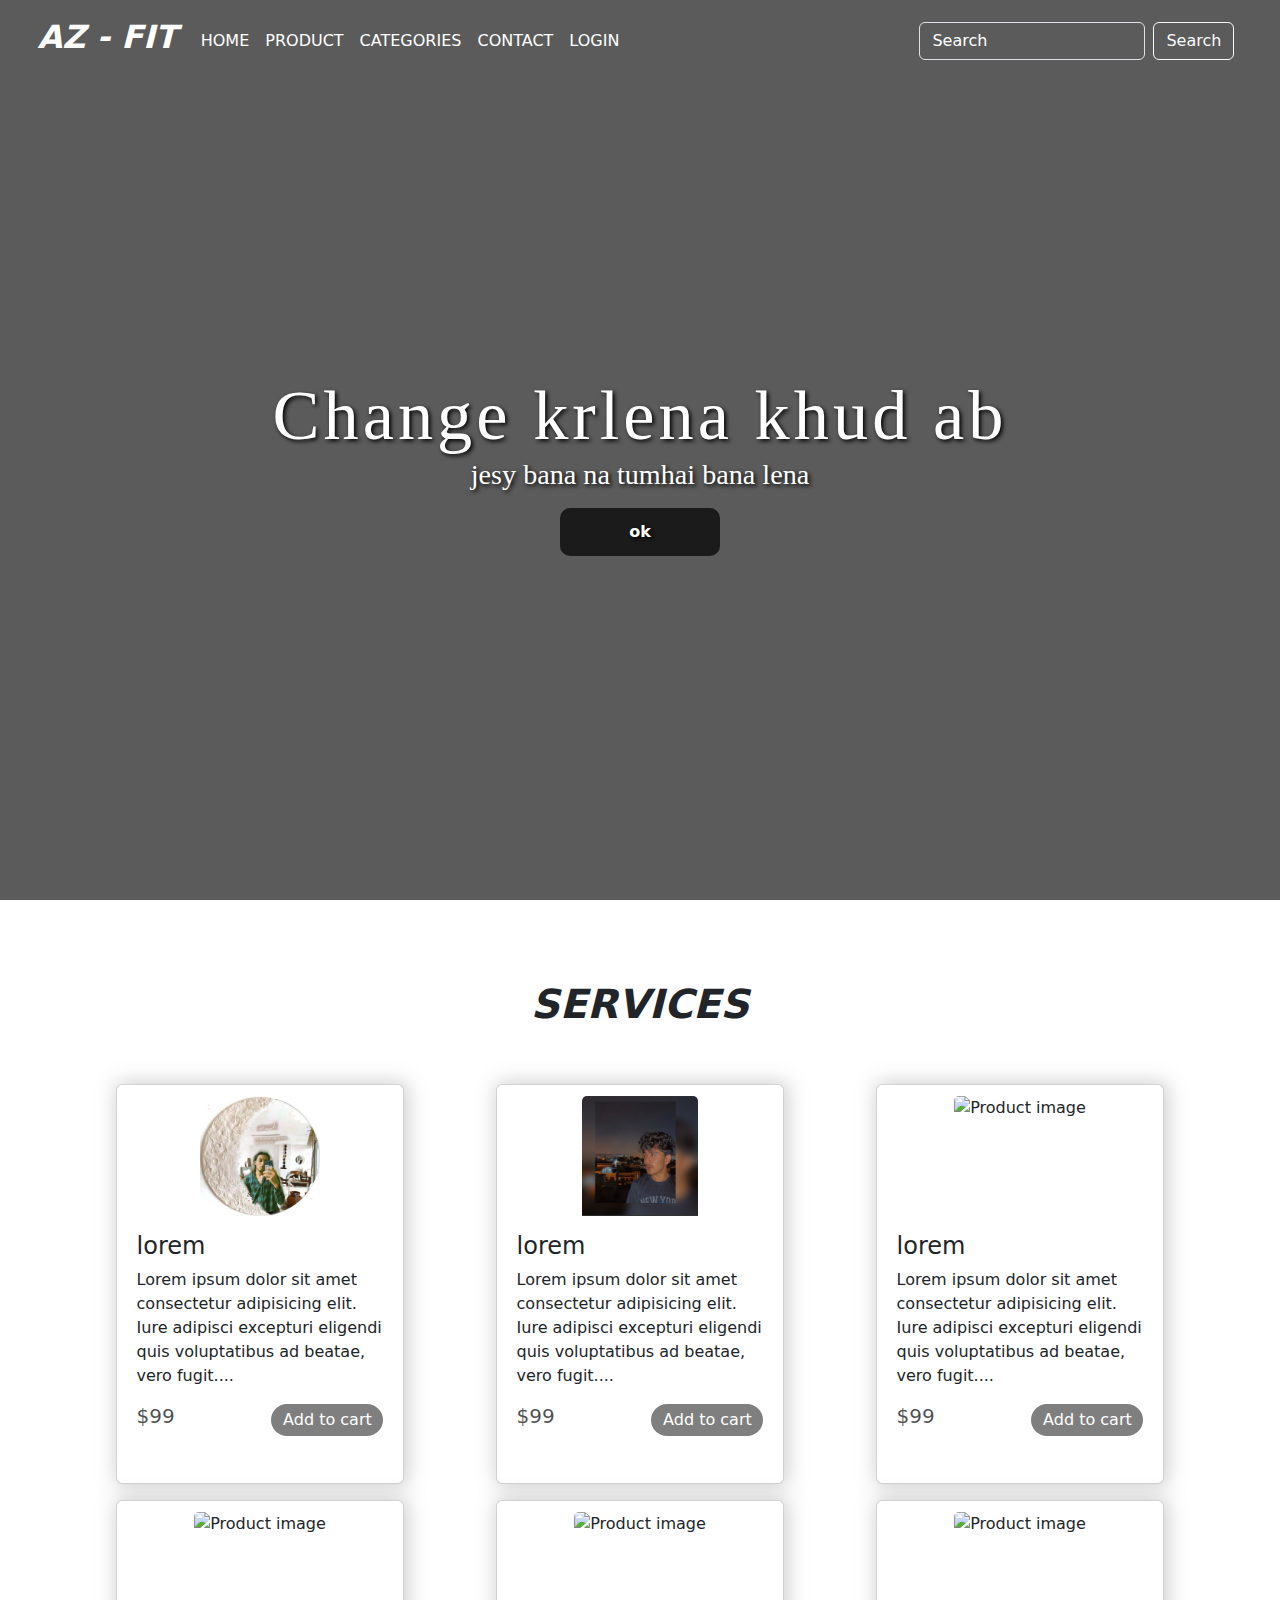
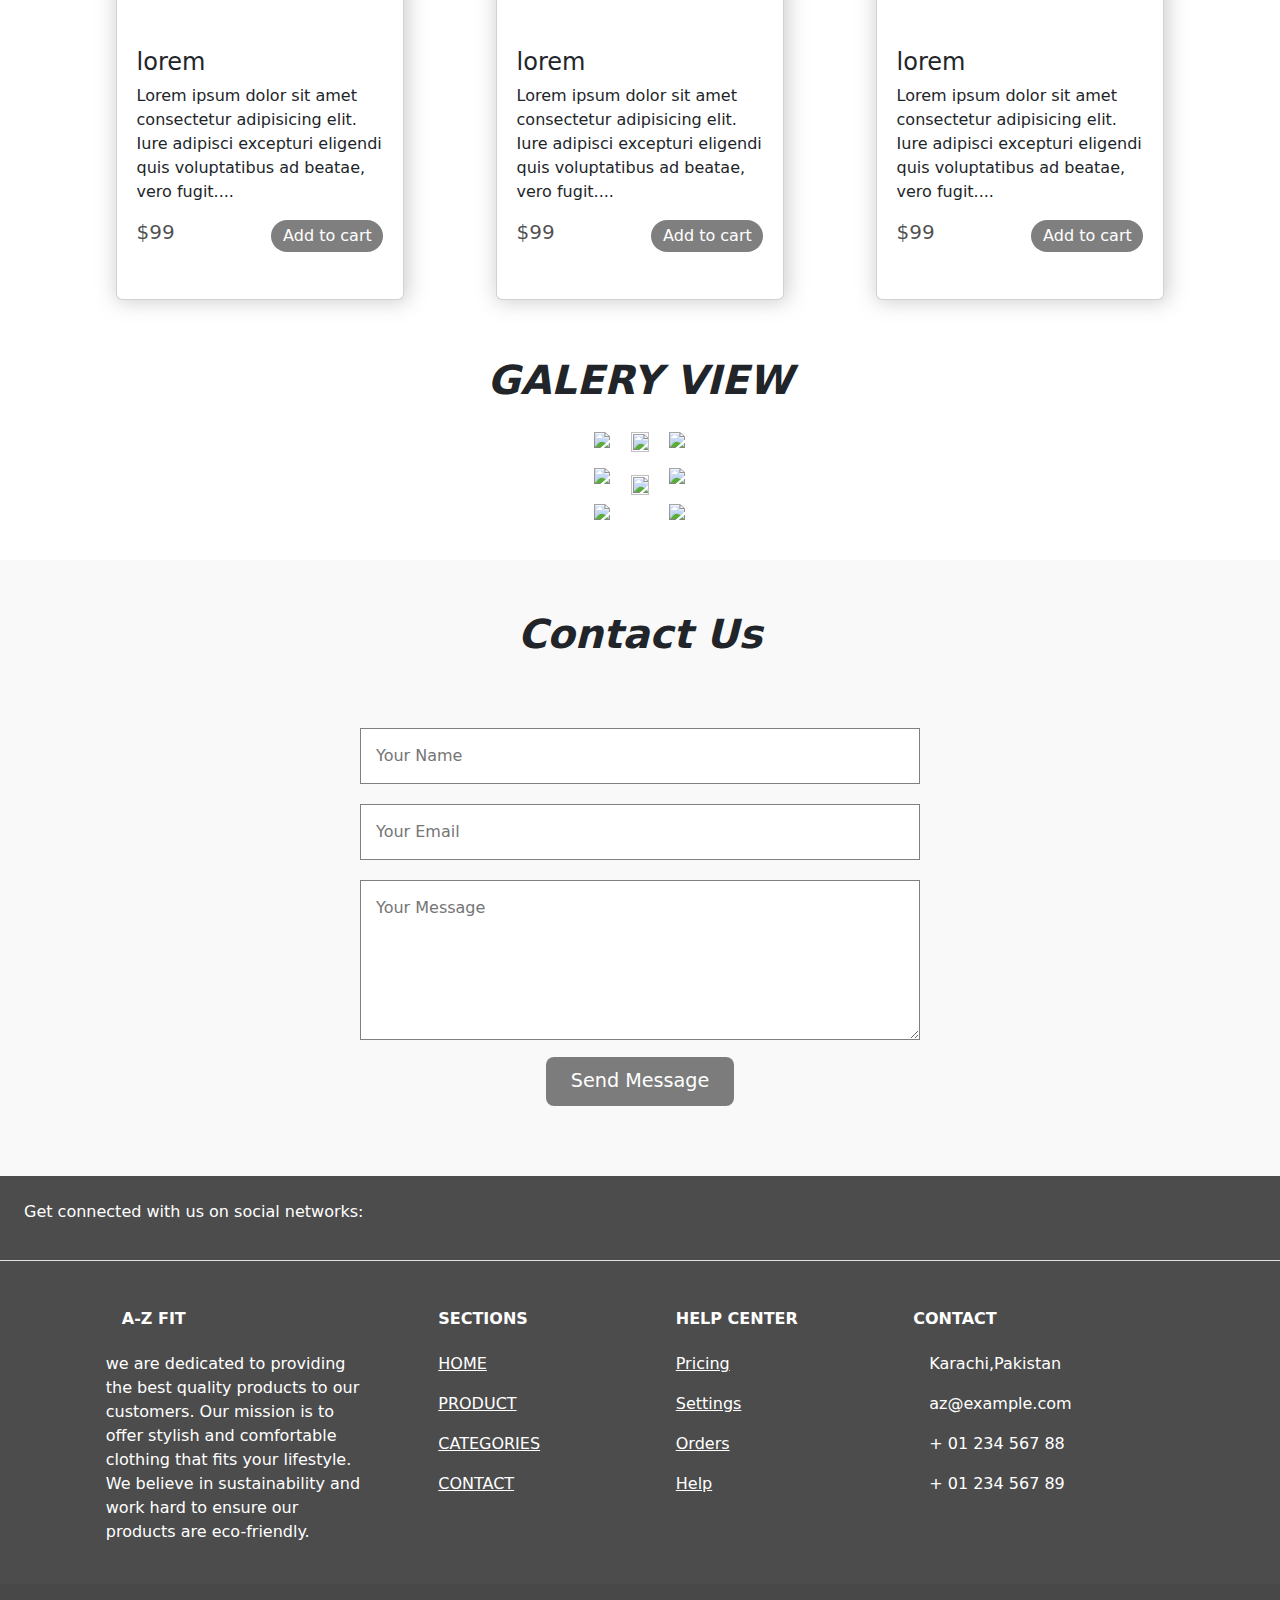
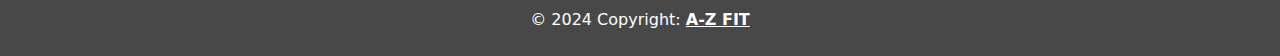
==== index.html @ 8309e2b6 "Add files via upload" ====
<!DOCTYPE html>
<html lang="en">
<head>
    <meta charset="UTF-8">
    <meta name="viewport" content="width=device-width, initial-scale=1.0">
    <title>ServiceHub</title>
    <link rel="stylesheet" href="style.css">

    <link href="https://cdn.jsdelivr.net/npm/bootstrap@5.3.3/dist/css/bootstrap.min.css" rel="stylesheet" integrity="sha384-QWTKZyjpPEjISv5WaRU9OFeRpok6YctnYmDr5pNlyT2bRjXh0JMhjY6hW+ALEwIH" crossorigin="anonymous">
    
    <script src="https://cdn.jsdelivr.net/npm/bootstrap@5.3.3/dist/js/bootstrap.bundle.min.js" integrity="sha384-YvpcrYf0tY3lHB60NNkmXc5s9fDVZLESaAA55NDzOxhy9GkcIdslK1eN7N6jIeHz" crossorigin="anonymous"></script>
</head>
<body>
     <!-- hero-section  -->
     <section id="hero">
      <nav class="navbar navbar-expand-lg navbar-light" id="navigation">
        <div class="container-fluid">
          <a class="navbar-brand color-dark" href="dashboard.html">
            <h2
              style="
                text-decoration: none;
                color: #fff;
                font-weight: bold;
                font-style: italic;
              "
            >
              AZ - FIT
            </h2>
          </a>
          <button
            class="navbar-toggler night"
            id="hammenu"
            type="button"
            data-bs-toggle="collapse"
            data-bs-target="#navbarSupportedContent"
            aria-controls="navbarSupportedContent"
            aria-expanded="false"
            aria-label="Toggle navigation"
          >
            <span class="navbar-toggler-icon"></span>
          </button>
          <div class="collapse navbar-collapse" id="navbarSupportedContent">
            <ul class="navbar-nav me-auto mb-2 mb-lg-0">
              <li class="nav-item">
                <a class="nav-link" aria-current="page" href="#">HOME</a>
              </li>
              <li class="nav-item">
                <a class="nav-link" href="#product">PRODUCT</a>
              </li>
              <li class="nav-item">
                <a class="nav-link" href="#Categories"> CATEGORIES </a>
              </li>
              <li class="nav-item">
                <a class="nav-link" href="#contact"> CONTACT </a>
              </li>
              <li class="nav-item">
                <a class="nav-link" href="login.html"> LOGIN </a>
              </li>
            </ul>
            <form class="d-flex">
              <label id="dark-change"></label>
              <input
                class="form-control me-2 bg-transparent"
                type="search"
                placeholder="Search"
                aria-label="Search"
              />
              <button class="btn btn-outline-light me-2" type="submit">
                Search
              </button>
            </form>
          </div>
        </div>
      </nav>

      <!-- hero sec -->
      <div class="hero-sec-desc">
        <h2 class="heading1 text-center">Change krlena khud ab</h2>
        <h5 class="tagline text-center">
             jesy bana na tumhai bana lena
        </h5>
        <button class="text-white hero-sec-btn">ok</button>
      </div>
      <div id="overlay"></div>
    </section>

  <!-- SERVICES section -->
  <section id="service">
    <h2
      style="
        text-align: center;
        font-size: 2.5rem;
        font-weight: bold;
        font-style: oblique;
        margin-bottom: 1em;
      "
      id="product"
    >
      SERVICES
    </h2>
    <div class="container products">
      <div class="row row-one mb-3">
        <div class="col col-lg-4 col-md-6 col-sm-6 mt-3">
            <div class="card">
                <img src="./assets/Screenshot 2024-07-05 125120.png" class="card-img-top" alt="Product image">
                <div class="card-body">
                    <h4 class="card-title">lorem</h4>
                    <p class="card-text">Lorem ipsum dolor sit amet consectetur adipisicing elit. Iure adipisci excepturi eligendi quis voluptatibus ad beatae, vero fugit....</p>
                    <div class="price-btn">
                        <h5>$99</h5>
                        <button type="button" class="addtocart" onclick="cart()">Add to cart</button>
                    </div>
                </div>
            </div>
        </div>
        <div class="col col-lg-4 col-md-6 col-sm-6 mt-3">
            <div class="card">
                <img src="./assets/Screenshot 2024-07-05 125147.png" class="card-img-top" alt="Product image">
                <div class="card-body">
                    <h4 class="card-title">lorem</h4>
                    <p class="card-text">Lorem ipsum dolor sit amet consectetur adipisicing elit. Iure adipisci excepturi eligendi quis voluptatibus ad beatae, vero fugit....</p>
                    <div class="price-btn">
                        <h5>$99</h5>
                        <button type="button" class="addtocart" onclick="cart()">Add to cart</button>
                    </div>
                </div>
            </div>
        </div>
        <div class="col col-lg-4 col-md-6 col-sm-6 mt-3">
            <div class="card">
                <img src="#" class="card-img-top" alt="Product image">
                <div class="card-body">
                    <h4 class="card-title">lorem </h4>
                    <p class="card-text">Lorem ipsum dolor sit amet consectetur adipisicing elit. Iure adipisci excepturi eligendi quis voluptatibus ad beatae, vero fugit....</p>
                    <div class="price-btn">
                        <h5>$99</h5>
                        <button type="button" class="addtocart" onclick="cart()">Add to cart</button>
                    </div>
                </div>
            </div>
        </div>
        <div class="col col-lg-4 col-md-6 col-sm-6 mt-3">
            <div class="card">
                <img src="#" class="card-img-top" alt="Product image">
                <div class="card-body">
                    <h4 class="card-title">lorem </h4>
                    <p class="card-text">Lorem ipsum dolor sit amet consectetur adipisicing elit. Iure adipisci excepturi eligendi quis voluptatibus ad beatae, vero fugit....</p>
                    <div class="price-btn">
                        <h5>$99</h5>
                        <button type="button" class="addtocart" onclick="cart()">Add to cart</button>
                    </div>
                </div>
            </div>
        </div>
        <div class="col col-lg-4 col-md-6 col-sm-6 mt-3">
            <div class="card">
                <img src="#" class="card-img-top" alt="Product image">
                <div class="card-body">
                    <h4 class="card-title">lorem </h4>
                    <p class="card-text">Lorem ipsum dolor sit amet consectetur adipisicing elit. Iure adipisci excepturi eligendi quis voluptatibus ad beatae, vero fugit....</p>
                    <div class="price-btn">
                        <h5>$99</h5>
                        <button type="button" class="addtocart" onclick="cart()">Add to cart</button>
                    </div>
                </div>
            </div>
        </div>
        <div class="col col-lg-4 col-md-6 col-sm-6 mt-3">
            <div class="card">
                <img src="#" class="card-img-top" alt="Product image">
                <div class="card-body">
                    <h4 class="card-title">lorem </h4>
                    <p class="card-text">Lorem ipsum dolor sit amet consectetur adipisicing elit. Iure adipisci excepturi eligendi quis voluptatibus ad beatae, vero fugit....</p>
                    <div class="price-btn">
                        <h5>$99</h5>
                        <button type="button" class="addtocart" onclick="cart()">Add to cart</button>
                    </div>
                </div>
            </div>
        </div>
      </div>
    </div>
  </section>

  <!-- gallery section -->
  <section id="gallery">
    <h2
    style="
      text-align: center;
      font-size: 2.5rem;
      font-weight: bold;
      font-style: oblique;
      margin-top: 1em;
    "
    id="product"
  >
    GALERY VIEW
  </h2>
    <div class="album">
      <div class="responsive-container-block bg">
        <div class="responsive-container-block img-cont">
          <img class="img" src="https://workik-widget-assets.s3.amazonaws.com/widget-assets/images/PP5.4.svg">
          <img class="img" src="https://workik-widget-assets.s3.amazonaws.com/widget-assets/images/PP5.5.svg">
          <img class="img img-last" src="https://workik-widget-assets.s3.amazonaws.com/widget-assets/images/PP5.6.svg">
        </div>
        <div class="responsive-container-block img-cont">
          <img class="img img-big" src="https://workik-widget-assets.s3.amazonaws.com/widget-assets/images/PP5.11.svg">
          <img class="img img-big img-last" src="https://workik-widget-assets.s3.amazonaws.com/widget-assets/images/PP5.10.svg">
        </div>
        <div class="responsive-container-block img-cont">
          <img class="img" src="https://workik-widget-assets.s3.amazonaws.com/widget-assets/images/PP5.7.svg">
          <img class="img" src="https://workik-widget-assets.s3.amazonaws.com/widget-assets/images/PP5.8.svg">
          <img class="img" src="https://workik-widget-assets.s3.amazonaws.com/widget-assets/images/PP5.9.svg">
        </div>
      </div>
    </div>
  </section>

  <!-- Contact Section -->
  <section class="contact">
    <h2
      style="
        text-align: center;
        font-size: 2.5rem;
        font-weight: bold;
        font-style: oblique;
        margin-bottom: 1em;
      "
      id="contact"
    >
      Contact Us
    </h2>
    <form
      action="https://formsubmit.co/zaighamhaider8@gmail.com"
      method="POST"
    >
      <input type="text" name="name" placeholder="Your Name" required />
      <input type="email" name="email" placeholder="Your Email" required />
      <textarea name="message" placeholder="Your Message" required></textarea>
      <button type="submit">Send Message</button>
    </form>
  </section>

  <!-- Footer -->
  <footer class="text-center text-lg-start text-muted footer">
    <section
      class="d-flex justify-content-center justify-content-lg-between p-4 border-bottom"
    >
      <div class="me-5 d-none d-lg-block">
        <span>Get connected with us on social networks:</span>
      </div>

      <div>
        <a href="" class="me-4 text-reset" style="font-size: 1.5em">
          <i class="fab fa-instagram"></i>
        </a>
        <a href="" class="me-4 text-reset" style="font-size: 1.5em">
          <i class="fab fa-linkedin"></i>
        </a>
        <a href="" class="me-4 text-reset" style="font-size: 1.5em">
          <i class="fab fa-github"></i>
        </a>
      </div>
    </section>

    <section class="">
      <div class="container text-center text-md-start mt-5">
        <div class="row mt-3">
          <div class="col-md-3 col-lg-4 col-xl-3 mx-auto mb-4">
            <h6 class="text-uppercase fw-bold mb-4">
              <i class="fas fa-gem me-3"></i>A-Z FIT
            </h6>
            <p>
              we are dedicated to providing the best quality products to our
              customers. Our mission is to offer stylish and comfortable
              clothing that fits your lifestyle. We believe in sustainability
              and work hard to ensure our products are eco-friendly.
            </p>
          </div>

          <div class="col-md-2 col-lg-2 col-xl-2 mx-auto mb-4">
            <h6 class="text-uppercase fw-bold mb-4">Sections</h6>
            <p>
              <a href="index.html" class="text-reset">HOME</a>
            </p>
            <p>
              <a href="#product" class="text-reset">PRODUCT</a>
            </p>
            <p>
              <a href="#Categories" class="text-reset">CATEGORIES</a>
            </p>
            <p>
              <a href="#contact" class="text-reset">CONTACT</a>
            </p>
          </div>

          <div class="col-md-3 col-lg-2 col-xl-2 mx-auto mb-4">
            <h6 class="text-uppercase fw-bold mb-4">Help center</h6>
            <p>
              <a href="#!" class="text-reset">Pricing</a>
            </p>
            <p>
              <a href="#!" class="text-reset">Settings</a>
            </p>
            <p>
              <a href="#!" class="text-reset">Orders</a>
            </p>
            <p>
              <a href="#!" class="text-reset">Help</a>
            </p>
          </div>

          <div class="col-md-4 col-lg-3 col-xl-3 mx-auto mb-md-0 mb-4">
            <h6 class="text-uppercase fw-bold mb-4">Contact</h6>
            <p><i class="fas fa-home me-3"></i> Karachi,Pakistan</p>
            <p>
              <i class="fas fa-envelope me-3"></i>
              az@example.com
            </p>
            <p><i class="fas fa-phone me-3"></i> + 01 234 567 88</p>
            <p><i class="fas fa-print me-3"></i> + 01 234 567 89</p>
          </div>
        </div>
      </div>
    </section>

    <div
      class="text-center p-4"
      style="background-color: rgba(0, 0, 0, 0.05)"
    >
      © 2024 Copyright:
      <a class="text-reset fw-bold" href="#!">A-Z FIT</a>
    </div>
  </footer>

</body>
</html>
---- style.css ----
body{
    padding: 0%;
    margin: 0%;
    box-sizing: border-box;
}
#hero {
    background-image: url(./assets/hr.jpg);
    background-size: cover;
    height: 100vh;
    width: 100%;
    position: relative;
  }
  #navigation {
    padding: 1% 2% !important;
    position: relative;
    z-index: 2;
  }
  #hammenu{
    border: 2px solid #fff !important;
    background-color: #fff !important;
  }
  #navigation li a {
    color: #fff !important;
  }
  .form-control{
    color: #fff !important;
  }
  .form-control:focus {
    box-shadow: none !important;
    border: 1px solid #fff !important;
  }
  .form-control::placeholder {
    color: #fff !important;
  }
  /* hero-sec-description */
.hero-sec-desc {
    display: flex;
    flex-direction: column;
    justify-content: center;
    align-items: center;
    height: 85vh;
    width: 100%;
    position: relative;
    z-index: 2;
  }
  .heading1 {
    font-family: "Forum", serif;
    font-size: 5.5vmax;
    margin-bottom: 0%;
    color: #fff;
    text-shadow: 2px 2px 4px #000000;
    letter-spacing: 4px;
  }
  
  .tagline {
    font-family: "Forum", serif;
    font-size: 2.2vmax;
    margin-top: 0%;
    font-weight: 400;
    color: #fff;
    text-shadow: 2px 2px 4px #000000;
  }
  .hero-sec-btn {
    width: 10em;
    height: 3em;
    /* background-color: transparent; */
    background-color: rgba(0, 0, 0, 0.7);
    /* border: 2px solid black; */
    border: none;
    color: #fff !important;
    text-shadow: 2px 2px 4px #000000;
    border-radius: 10px;
    font-weight: bold;
    margin-top: 0.5em;
  }
  @media (max-width: 400px) {
    .heading1 {
      font-family: "Forum", serif;
      font-size: 5.5vmax;
      text-align: center;
      padding: 0% 2%;
    }
  
    .tagline {
      font-family: "Forum", serif;
      font-size: 3.2vmax;
      font-weight: 400;
      text-align: center;
      padding: 0% 2%;
    }
  }
  
  #overlay {
    height: 100vh;
    width: 100%;
    background-color: rgba(0, 0, 0, 0.644);
    position: absolute;
    top: 0%;
    right: 0%;
  }

  /* service section */

#service {
    height: fit-content;
    width: 100%;
    margin-top: 5em;
    display: flex;
    flex-direction: column;
    justify-content: center;
    align-items: center;
  }
  
  .products {
    display: flex;
    flex-direction: column;
    justify-content: center;
    align-items: center;
  }
  
  .col {
    display: flex;
    justify-content: center;
    align-items: center;
  }
  
  .col .card {
    text-align: left;
    padding: 3% 1%;
    height: 25em !important;
    width: 18rem !important;
    transition: 0.6s;
    box-shadow: 2px 0px 20px 2px rgba(128, 128, 128, 0.381);
  }
  
  @media (max-width: 768px) {
    .col .card {
      text-align: left;
      padding: 3% 1%;
      height: 28em !important;
      width: 20rem !important;
      transition: 0.6s;
      box-shadow: 2px 0px 20px 2px rgba(128, 128, 128, 0.381);
    }
  }
  @media (max-width: 568px) {
    .col .card {
      text-align: left;
      padding: 3% 1%;
      height: 25em !important;
      width: 18rem !important;
      transition: 0.6s;
      box-shadow: 2px 0px 20px 2px rgba(128, 128, 128, 0.381);
    }
  }
  
  .col .card img {
    height: 120px;
    width: auto;
    margin: 0% auto;
  }
  
  .col .card a {
    color: black;
    text-decoration: none;
    transition: 0.3s;
  }
  
  .col .card a:hover {
    text-decoration: underline !important;
    color: #0000ee;
  }
  
  .col .card h5 {
    color: rgba(0, 0, 0, 0.7);
  }
  .price-btn {
    margin-top: 1em;
    display: flex !important;
    justify-content: space-between !important;
    align-items: center !important;
  }
  .price-btn .addtocart {
    height: 2em;
    width: 7em;
    color: white;
    background-color: rgba(0, 0, 0, 0.5);
    border: none;
    cursor: pointer;
    border-radius: 45px;
    transition: 0.6s;
  }
  .price-btn .addtocart:hover {
    background-color: rgba(0, 0, 0, 0.7);
  }

  /* Contact */
.contact {
    padding: 50px 0;
    background-color: #f9f9f9;
    text-align: center;
  }
  
  .contact h2 {
    font-size: 2.5em;
    margin-bottom: 30px;
  }
  
  .contact form {
    padding: 20px;
    max-width: 600px;
    margin: 0 auto;
  }
  
  .contact input,
  .contact textarea {
    width: 100%;
    padding: 15px;
    margin: 10px 0;
    border: 1px solid gray;
  }
  textarea {
    height: 10em;
  }
  .contact button {
    padding: 10px 25px;
    font-size: 1.2em;
    color: white;
    background-color: rgba(0, 0, 0, 0.5);
    border: none;
    cursor: pointer;
    border-radius: 8px;
    transition: 0.3s;
  }
  
  .contact button:hover {
    background-color: rgba(0, 0, 0, 0.7);
  }
  
  /* footer */
  .footer{
    background-color: rgba(0, 0, 0, 0.7) !important;
    color: #fff !important;
  }
  .footer a {
    color: #fff !important;
  }
  .footer div{
    color: #fff !important;
  }

  /* galleryview */
  #gallery{
    height: fit-content;
    width: 100%;
    display: flex;
    flex-direction: column;
    justify-content: center;
    align-items: center;
  }
  .album .responsive-container-block {
    min-height: 75px;
    height: fit-content;
    width: 100%;
    padding-top: 10px;
    padding-right: 10px;
    padding-bottom: 10px;
    padding-left: 10px;
    display: flex;
    flex-wrap: wrap;
    margin-top: 0px;
    margin-right: auto;
    margin-bottom: 0px;
    margin-left: auto;
    justify-content: flex-start;
  }
  
  .album .responsive-container-block.bg {
    max-width: 1320px;
    margin: 0 0 0 0;
    justify-content: space-between;
  }
  
  .album .img {
    width: 100%;
    margin: 0 0 20px 0;
  }
  
  .album #i9rb {
    color: black;
  }
  
  .album #ir6i {
    color: black;
  }
  
  .album #ikz3b {
    color: black;
  }
  
  .album .responsive-container-block.img-cont {
    flex-direction: column;
    max-width: 33.3%;
    min-height: auto;
    margin: 0 0 0 0;
    height: 100%;
  }
  
  .album #ipix {
    color: black;
  }
  
  .album #ipzoh {
    color: black;
  }
  
  .album #ig5q8 {
    color: black;
  }
  
  .album #imtzl {
    color: black;
  }
  
  .album #i53es {
    color: black;
  }
  
  .album .img.img-big {
    height: 50%;
    margin: 0 0 16px 0;
  }
  
  @media (max-width: 1024px) {
    .album .img {
      margin: 0 0 18px 0;
    }
  }
  
  @media (max-width: 768px) {
    .album .img {
      max-width: 32.5%;
      margin: 0 0 0 0;
    }
  
    .album .responsive-container-block.bg {
      flex-direction: column;
    }
  
    .album .responsive-container-block.img-cont {
      max-width: 100%;
      flex-direction: row;
      justify-content: space-between;
    }
  
    .album .img.img-big {
      max-width: 49%;
      margin: 0 0 0 0;
    }
  }
  
  @media (max-width: 500px) {
    .album .img {
      max-width: 94%;
      margin: 0 0 25px 0;
    }
  
    .album .responsive-container-block.img-cont {
      flex-direction: column;
      align-items: center;
      padding: 10px 10px 10px 10px;
    }
  
    .album .img.img-big {
      max-width: 94%;
      margin: 0 0 25px 0;
    }
  
    .album .img.img-last {
      margin: 0 0 5px 0;
    }
  }
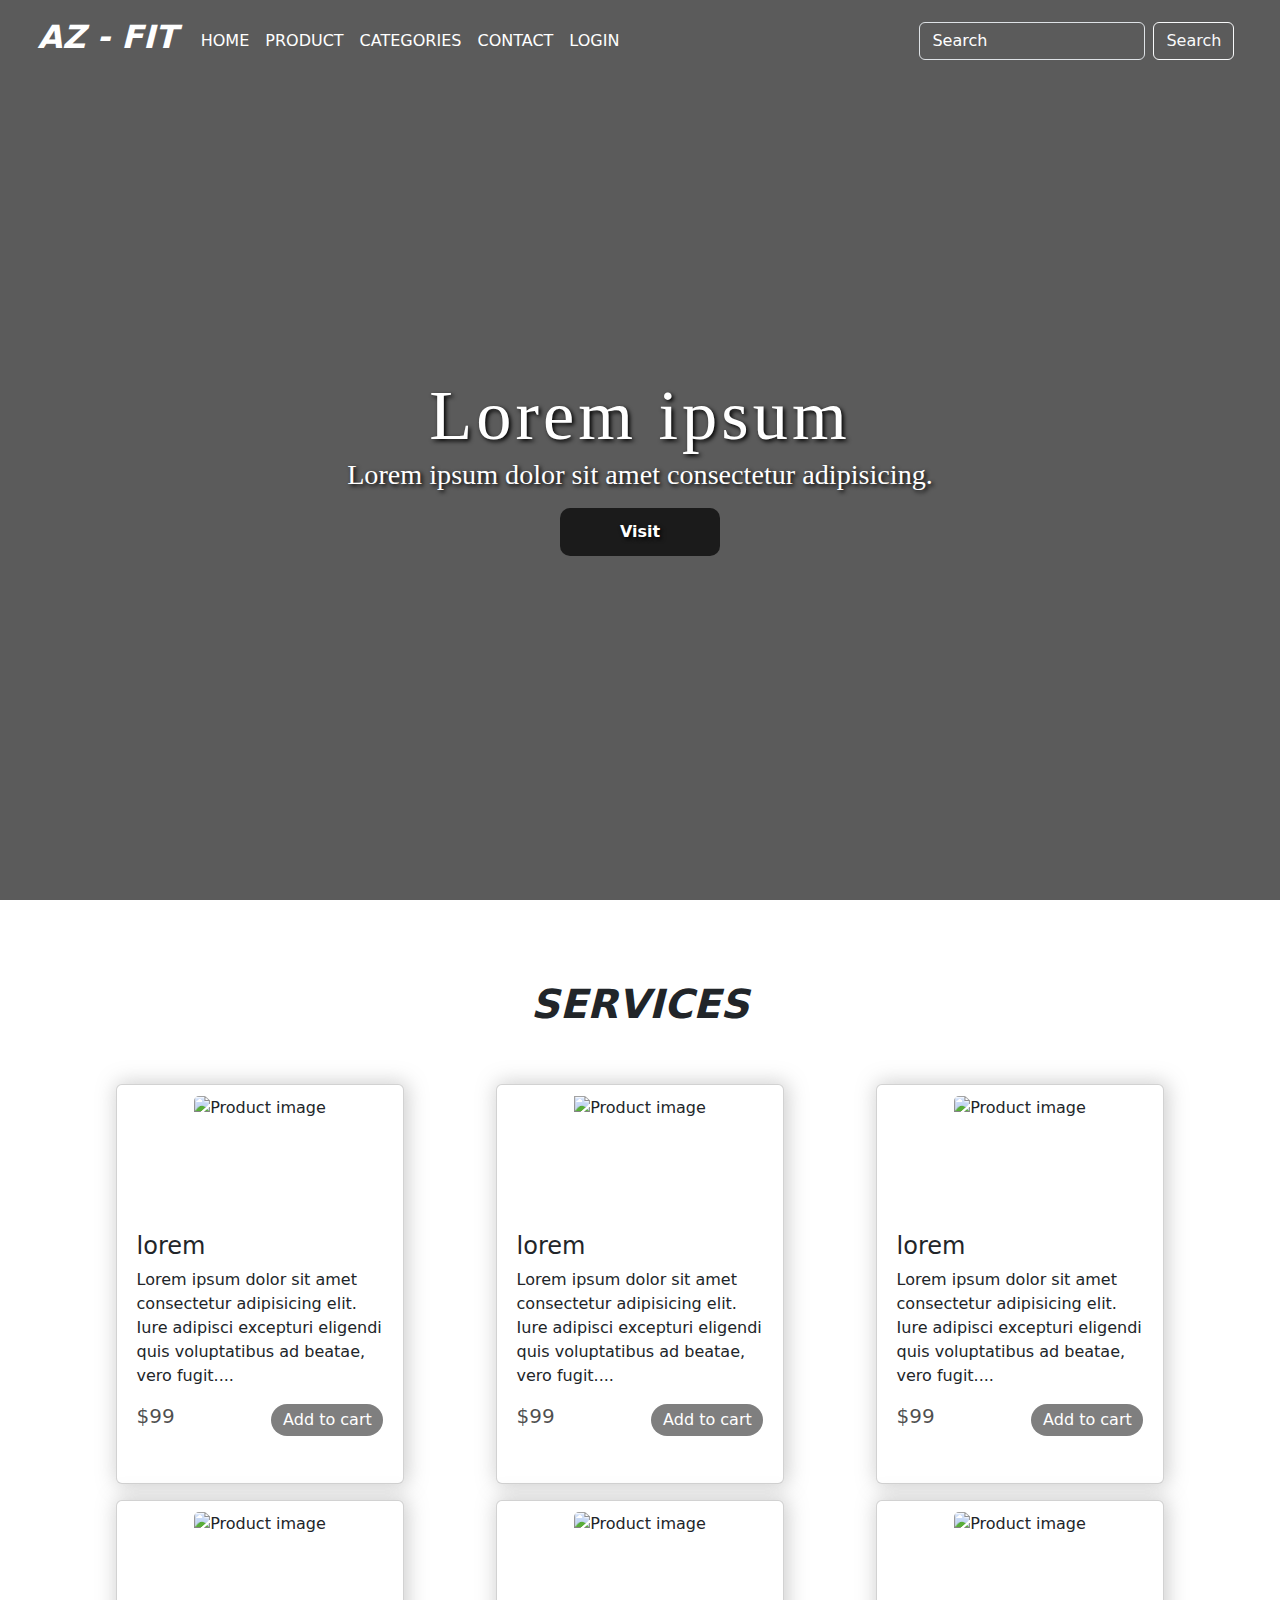
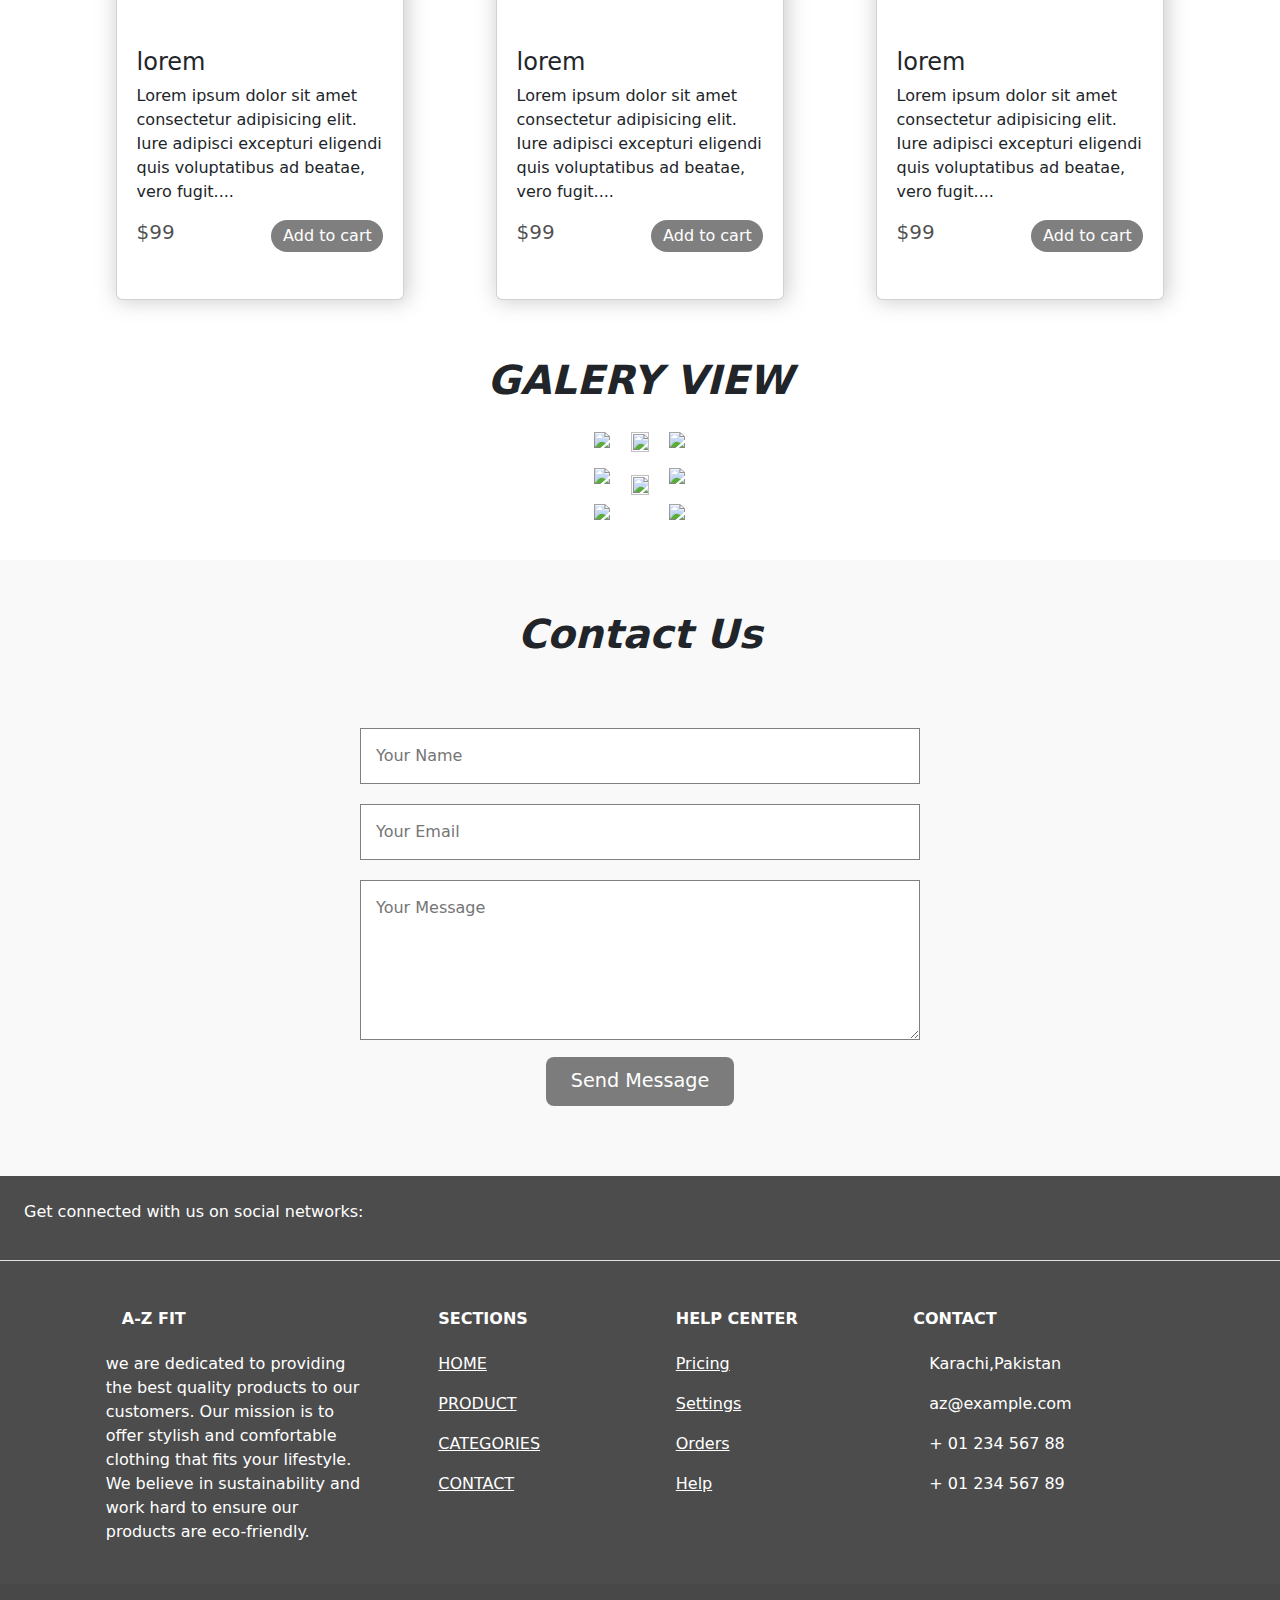
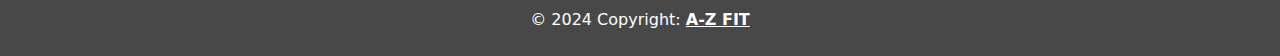
==== commit b4a1ddd1: "adjust files" ====
--- a/index.html
+++ b/index.html
@@ -75,11 +75,11 @@
 
       <!-- hero sec -->
       <div class="hero-sec-desc">
-        <h2 class="heading1 text-center">Change krlena khud ab</h2>
+        <h2 class="heading1 text-center">Lorem ipsum</h2>
         <h5 class="tagline text-center">
-             jesy bana na tumhai bana lena
+             Lorem ipsum dolor sit amet consectetur adipisicing.
         </h5>
-        <button class="text-white hero-sec-btn">ok</button>
+        <button class="text-white hero-sec-btn">Visit</button>
       </div>
       <div id="overlay"></div>
     </section>
@@ -102,7 +102,7 @@
       <div class="row row-one mb-3">
         <div class="col col-lg-4 col-md-6 col-sm-6 mt-3">
             <div class="card">
-                <img src="./assets/Screenshot 2024-07-05 125120.png" class="card-img-top" alt="Product image">
+                <img src="" class="card-img-top" alt="Product image">
                 <div class="card-body">
                     <h4 class="card-title">lorem</h4>
                     <p class="card-text">Lorem ipsum dolor sit amet consectetur adipisicing elit. Iure adipisci excepturi eligendi quis voluptatibus ad beatae, vero fugit....</p>
@@ -115,7 +115,7 @@
         </div>
         <div class="col col-lg-4 col-md-6 col-sm-6 mt-3">
             <div class="card">
-                <img src="./assets/Screenshot 2024-07-05 125147.png" class="card-img-top" alt="Product image">
+                <img src=" class="card-img-top" alt="Product image">
                 <div class="card-body">
                     <h4 class="card-title">lorem</h4>
                     <p class="card-text">Lorem ipsum dolor sit amet consectetur adipisicing elit. Iure adipisci excepturi eligendi quis voluptatibus ad beatae, vero fugit....</p>
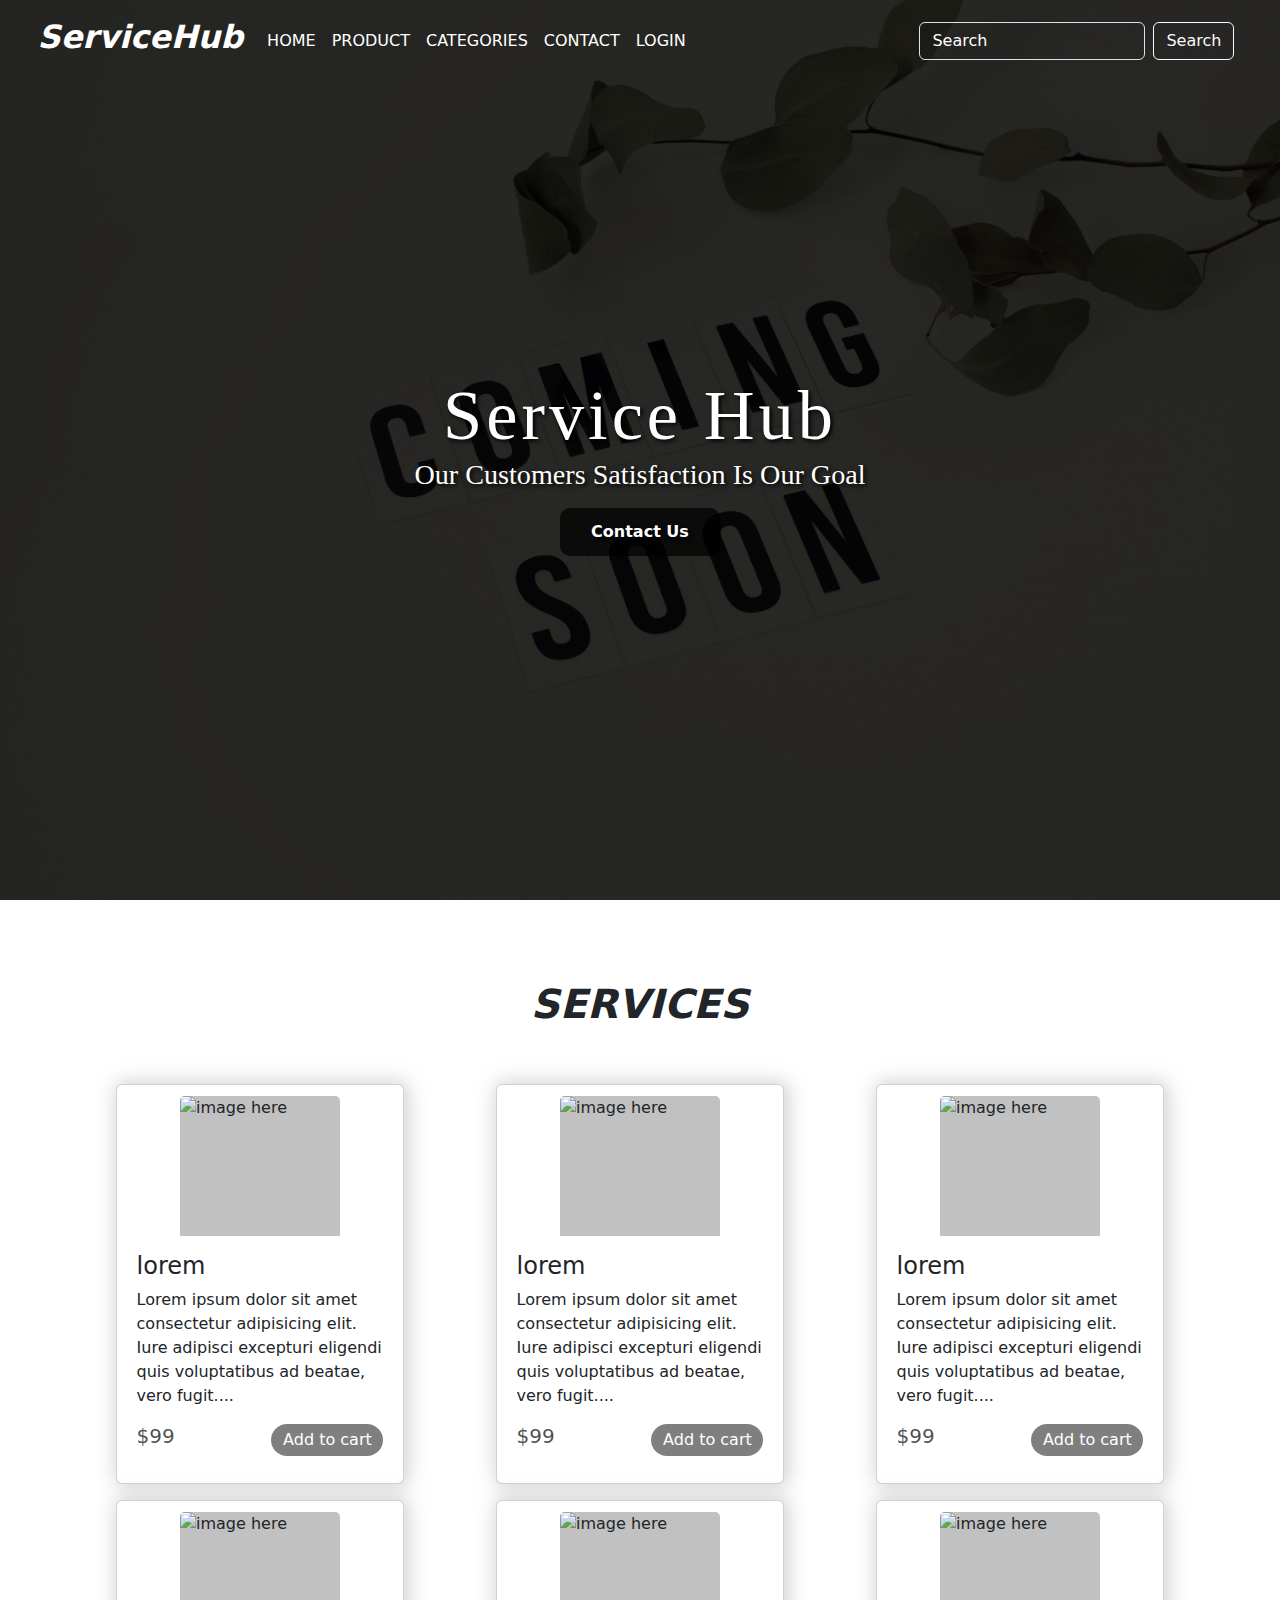
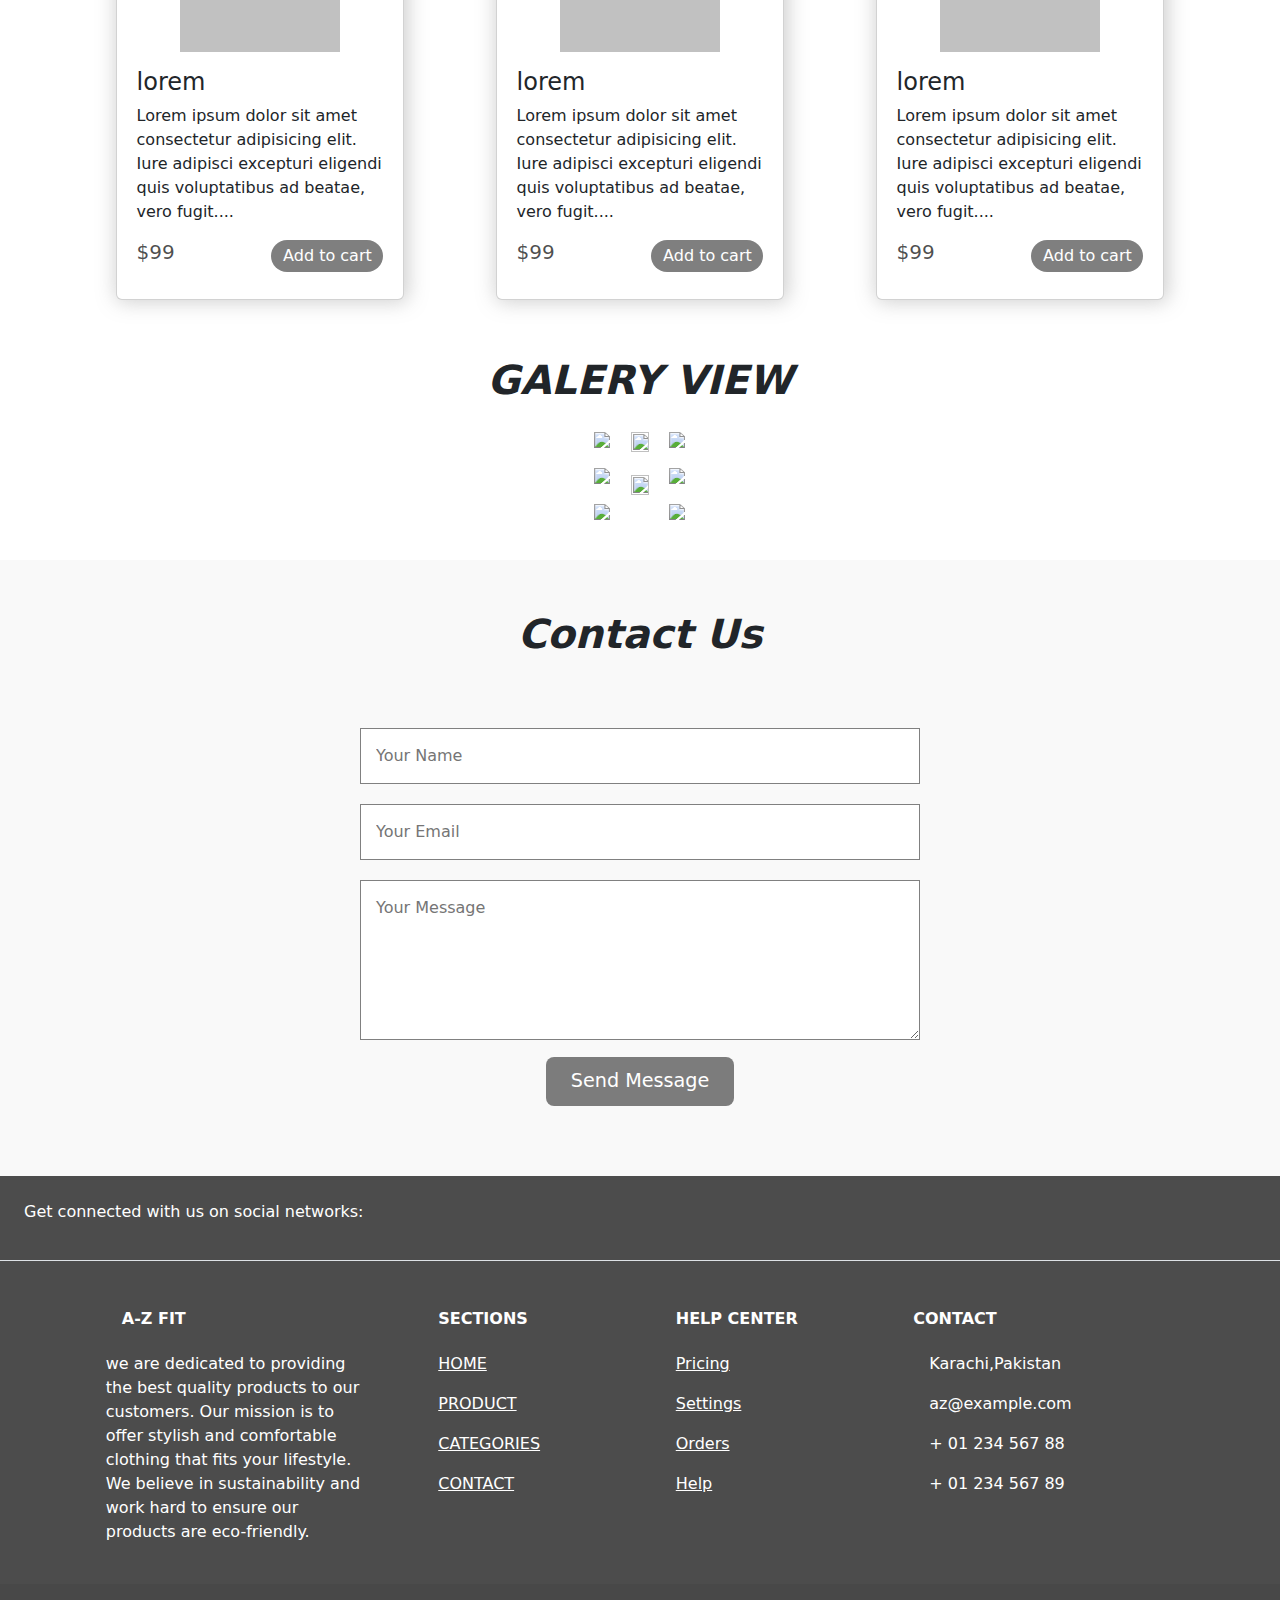
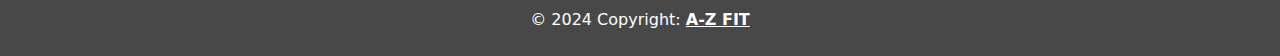
==== commit a22c2029: "hero img" ====
--- a/index.html
+++ b/index.html
@@ -15,7 +15,7 @@
      <section id="hero">
       <nav class="navbar navbar-expand-lg navbar-light" id="navigation">
         <div class="container-fluid">
-          <a class="navbar-brand color-dark" href="dashboard.html">
+          <a class="navbar-brand color-dark" href="index.html">
             <h2
               style="
                 text-decoration: none;
@@ -24,7 +24,7 @@
                 font-style: italic;
               "
             >
-              AZ - FIT
+            ServiceHub
             </h2>
           </a>
           <button
@@ -75,11 +75,11 @@
 
       <!-- hero sec -->
       <div class="hero-sec-desc">
-        <h2 class="heading1 text-center">Lorem ipsum</h2>
+        <h2 class="heading1 text-center">Service Hub</h2>
         <h5 class="tagline text-center">
-             Lorem ipsum dolor sit amet consectetur adipisicing.
+          Our Customers Satisfaction Is Our Goal
         </h5>
-        <button class="text-white hero-sec-btn">Visit</button>
+        <button class="text-white hero-sec-btn">Contact Us</button>
       </div>
       <div id="overlay"></div>
     </section>
@@ -102,7 +102,7 @@
       <div class="row row-one mb-3">
         <div class="col col-lg-4 col-md-6 col-sm-6 mt-3">
             <div class="card">
-                <img src="" class="card-img-top" alt="Product image">
+                <img src="" class="card-img-top" alt="image here">
                 <div class="card-body">
                     <h4 class="card-title">lorem</h4>
                     <p class="card-text">Lorem ipsum dolor sit amet consectetur adipisicing elit. Iure adipisci excepturi eligendi quis voluptatibus ad beatae, vero fugit....</p>
@@ -115,7 +115,7 @@
         </div>
         <div class="col col-lg-4 col-md-6 col-sm-6 mt-3">
             <div class="card">
-                <img src=" class="card-img-top" alt="Product image">
+                <img src=" " class="card-img-top" alt="image here">
                 <div class="card-body">
                     <h4 class="card-title">lorem</h4>
                     <p class="card-text">Lorem ipsum dolor sit amet consectetur adipisicing elit. Iure adipisci excepturi eligendi quis voluptatibus ad beatae, vero fugit....</p>
@@ -128,7 +128,7 @@
         </div>
         <div class="col col-lg-4 col-md-6 col-sm-6 mt-3">
             <div class="card">
-                <img src="#" class="card-img-top" alt="Product image">
+                <img src="#" class="card-img-top" alt="image here">
                 <div class="card-body">
                     <h4 class="card-title">lorem </h4>
                     <p class="card-text">Lorem ipsum dolor sit amet consectetur adipisicing elit. Iure adipisci excepturi eligendi quis voluptatibus ad beatae, vero fugit....</p>
@@ -141,7 +141,7 @@
         </div>
         <div class="col col-lg-4 col-md-6 col-sm-6 mt-3">
             <div class="card">
-                <img src="#" class="card-img-top" alt="Product image">
+                <img src="#" class="card-img-top" alt="image here">
                 <div class="card-body">
                     <h4 class="card-title">lorem </h4>
                     <p class="card-text">Lorem ipsum dolor sit amet consectetur adipisicing elit. Iure adipisci excepturi eligendi quis voluptatibus ad beatae, vero fugit....</p>
@@ -154,7 +154,7 @@
         </div>
         <div class="col col-lg-4 col-md-6 col-sm-6 mt-3">
             <div class="card">
-                <img src="#" class="card-img-top" alt="Product image">
+                <img src="#" class="card-img-top" alt="image here">
                 <div class="card-body">
                     <h4 class="card-title">lorem </h4>
                     <p class="card-text">Lorem ipsum dolor sit amet consectetur adipisicing elit. Iure adipisci excepturi eligendi quis voluptatibus ad beatae, vero fugit....</p>
@@ -167,7 +167,7 @@
         </div>
         <div class="col col-lg-4 col-md-6 col-sm-6 mt-3">
             <div class="card">
-                <img src="#" class="card-img-top" alt="Product image">
+                <img src="#" class="card-img-top" alt="image here">
                 <div class="card-body">
                     <h4 class="card-title">lorem </h4>
                     <p class="card-text">Lorem ipsum dolor sit amet consectetur adipisicing elit. Iure adipisci excepturi eligendi quis voluptatibus ad beatae, vero fugit....</p>
--- a/style.css
+++ b/style.css
@@ -4,8 +4,9 @@
     box-sizing: border-box;
 }
 #hero {
-    background-image: url(./assets/hr.jpg);
+    background-image: url(./assets/pexels-vie-studio-4439444.jpg);
     background-size: cover;
+    background-position: center;
     height: 100vh;
     width: 100%;
     position: relative;
@@ -93,7 +94,8 @@
   #overlay {
     height: 100vh;
     width: 100%;
-    background-color: rgba(0, 0, 0, 0.644);
+    /* background-color: rgba(0, 0, 0, 0.644); */
+    background-color: rgba(0, 0, 0, 0.829);
     position: absolute;
     top: 0%;
     right: 0%;
@@ -155,9 +157,10 @@
   }
   
   .col .card img {
-    height: 120px;
-    width: auto;
+    height: 160px;
+    width: 160px;
     margin: 0% auto;
+    background-color: rgba(128, 128, 128, 0.486);
   }
   
   .col .card a {
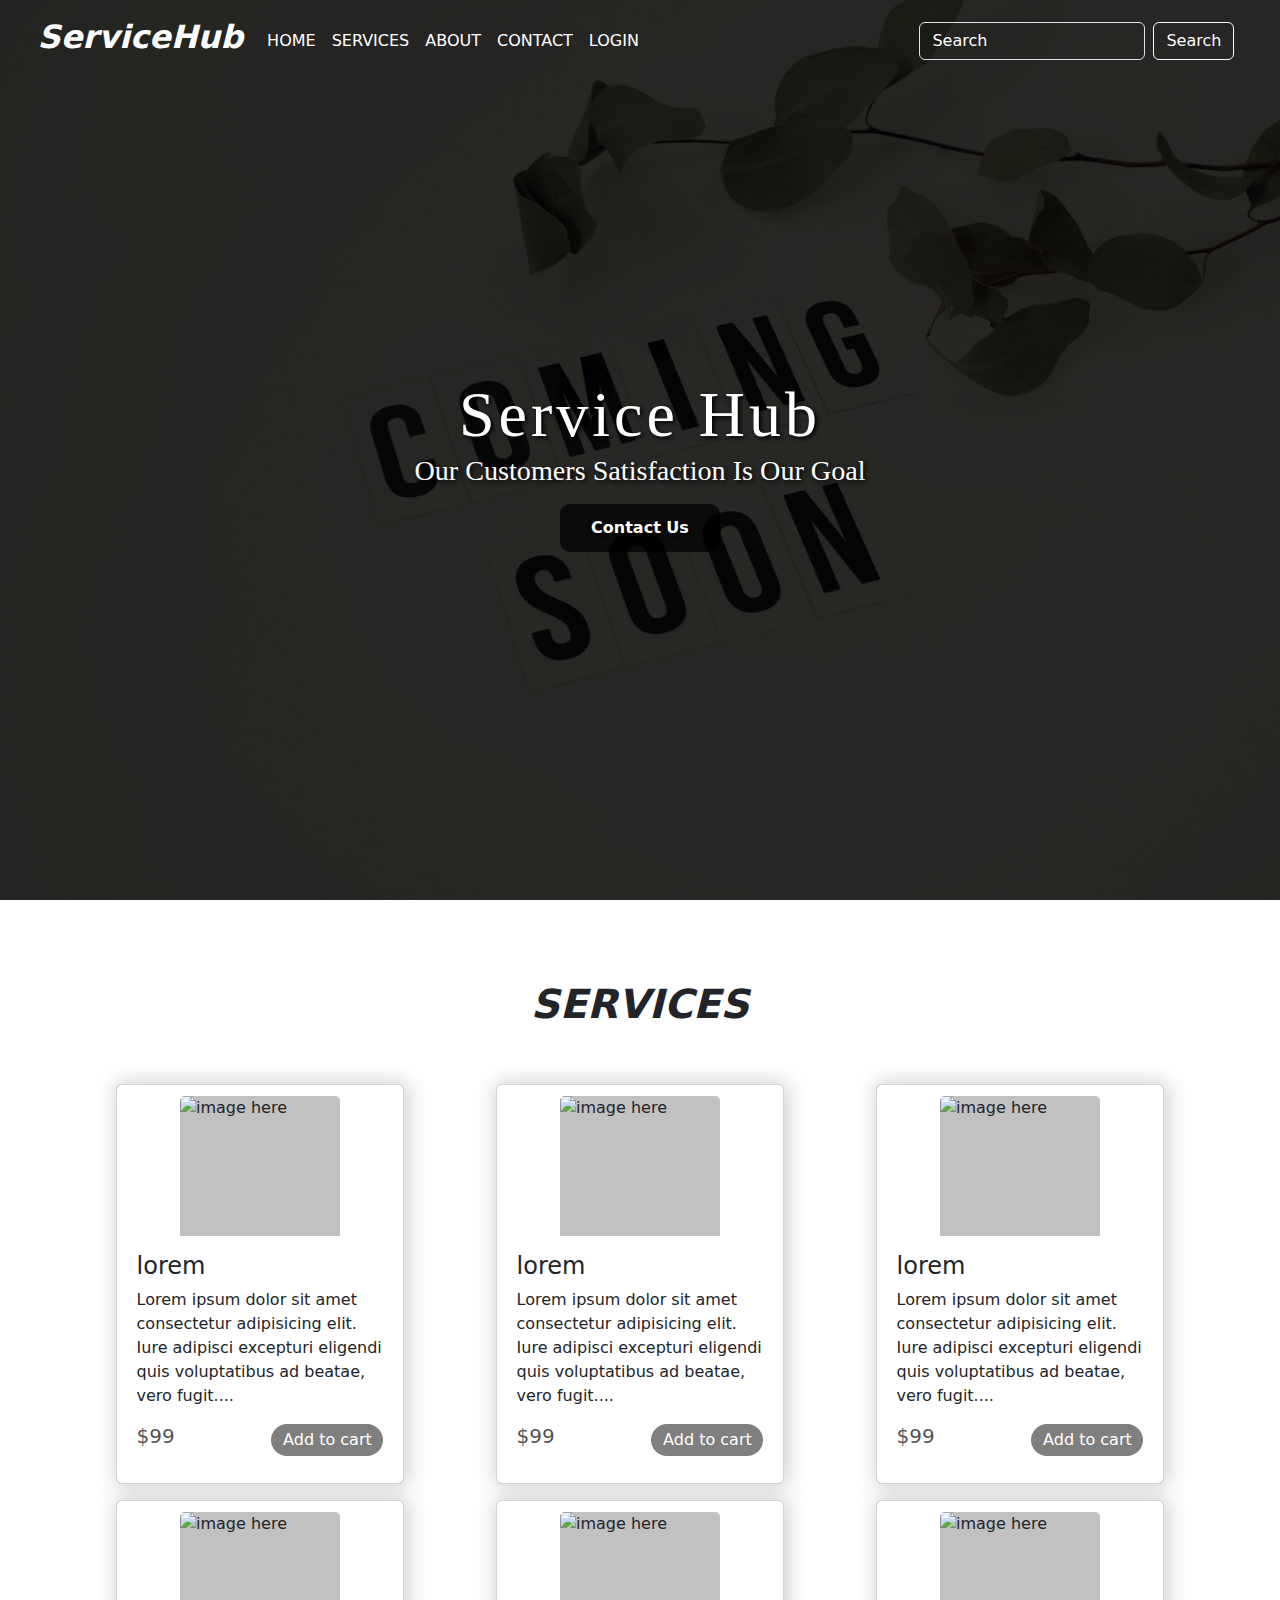
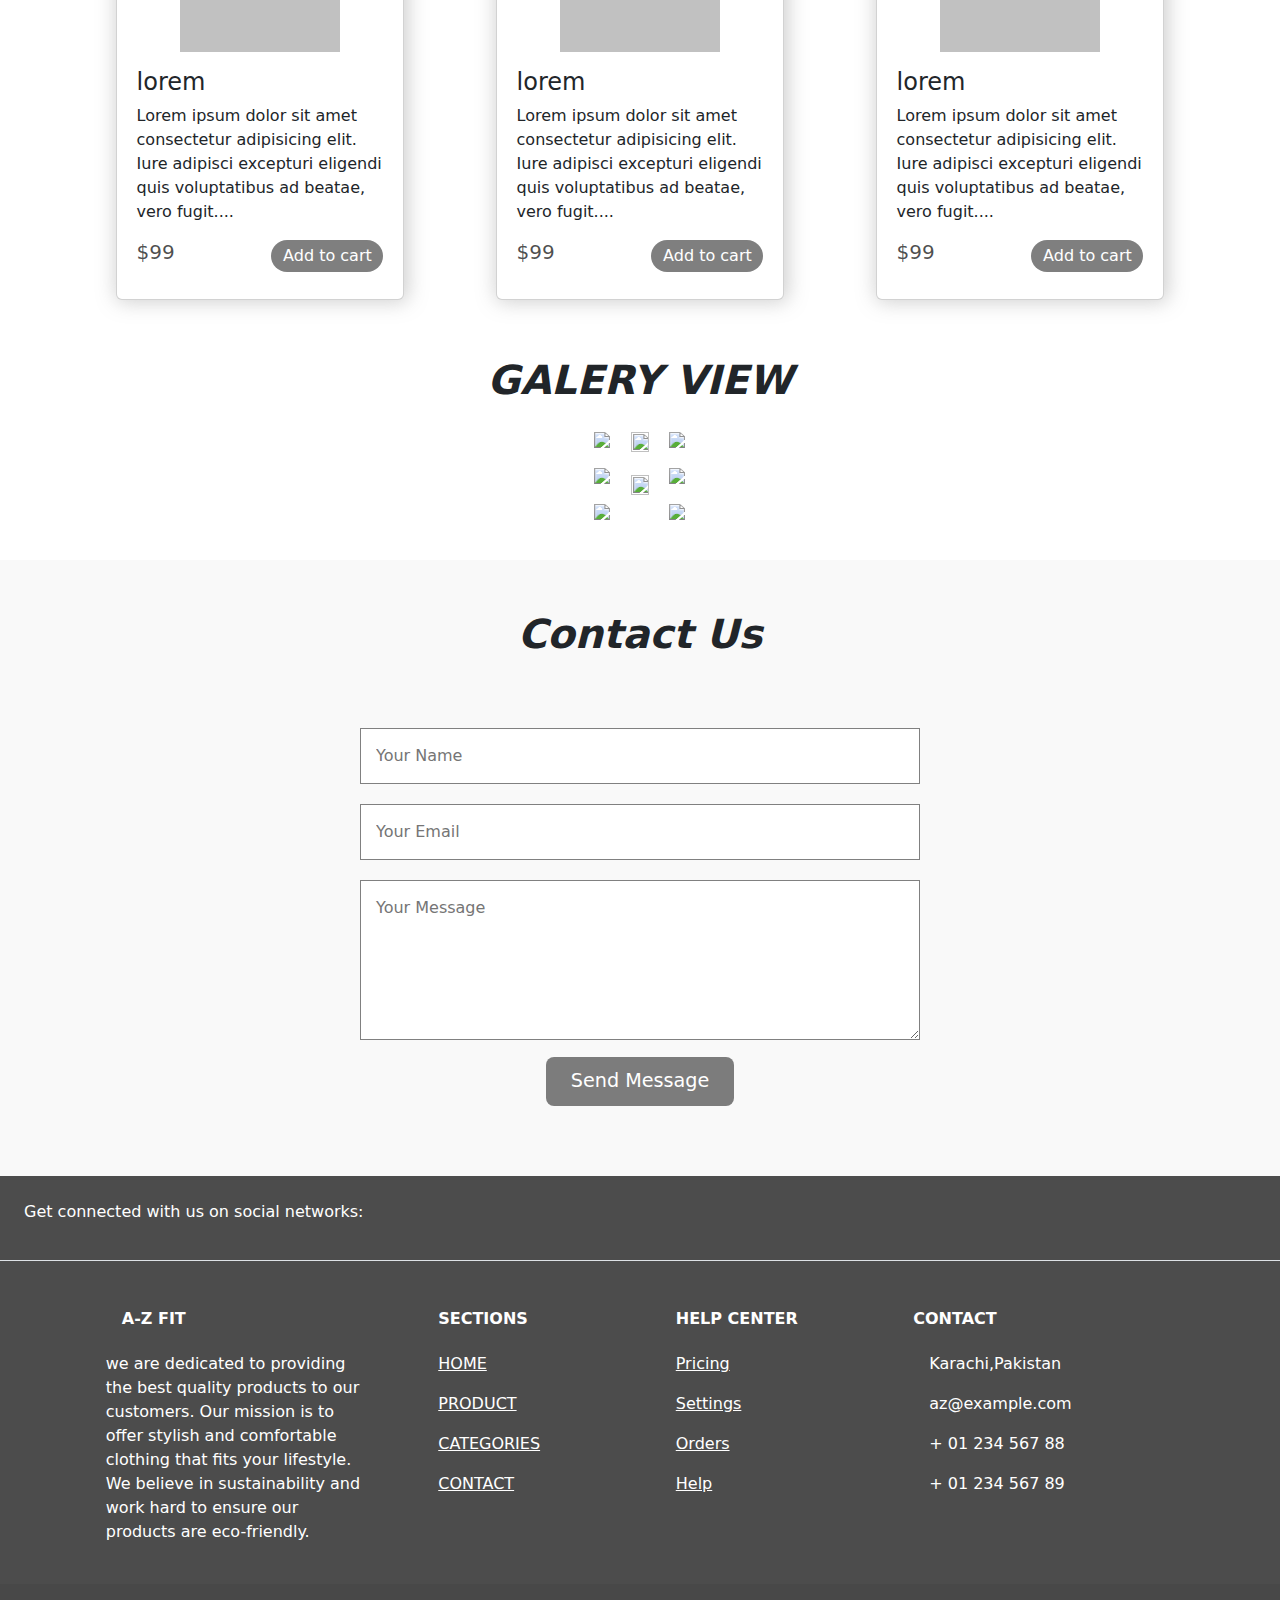
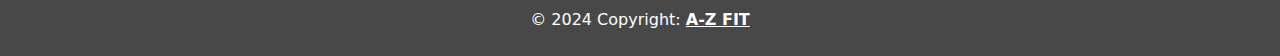
==== commit cba30dc8: "LI" ====
--- a/index.html
+++ b/index.html
@@ -45,10 +45,10 @@
                 <a class="nav-link" aria-current="page" href="#">HOME</a>
               </li>
               <li class="nav-item">
-                <a class="nav-link" href="#product">PRODUCT</a>
-              </li>
-              <li class="nav-item">
-                <a class="nav-link" href="#Categories"> CATEGORIES </a>
+                <a class="nav-link" href="#product">SERVICES</a>
+              </li>
+              <li class="nav-item">
+                <a class="nav-link" href="#Categories"> ABOUT </a>
               </li>
               <li class="nav-item">
                 <a class="nav-link" href="#contact"> CONTACT </a>
--- a/style.css
+++ b/style.css
@@ -46,7 +46,7 @@
   }
   .heading1 {
     font-family: "Forum", serif;
-    font-size: 5.5vmax;
+    font-size: 5vmax;
     margin-bottom: 0%;
     color: #fff;
     text-shadow: 2px 2px 4px #000000;
@@ -77,7 +77,7 @@
   @media (max-width: 400px) {
     .heading1 {
       font-family: "Forum", serif;
-      font-size: 5.5vmax;
+      font-size: 5vmax;
       text-align: center;
       padding: 0% 2%;
     }
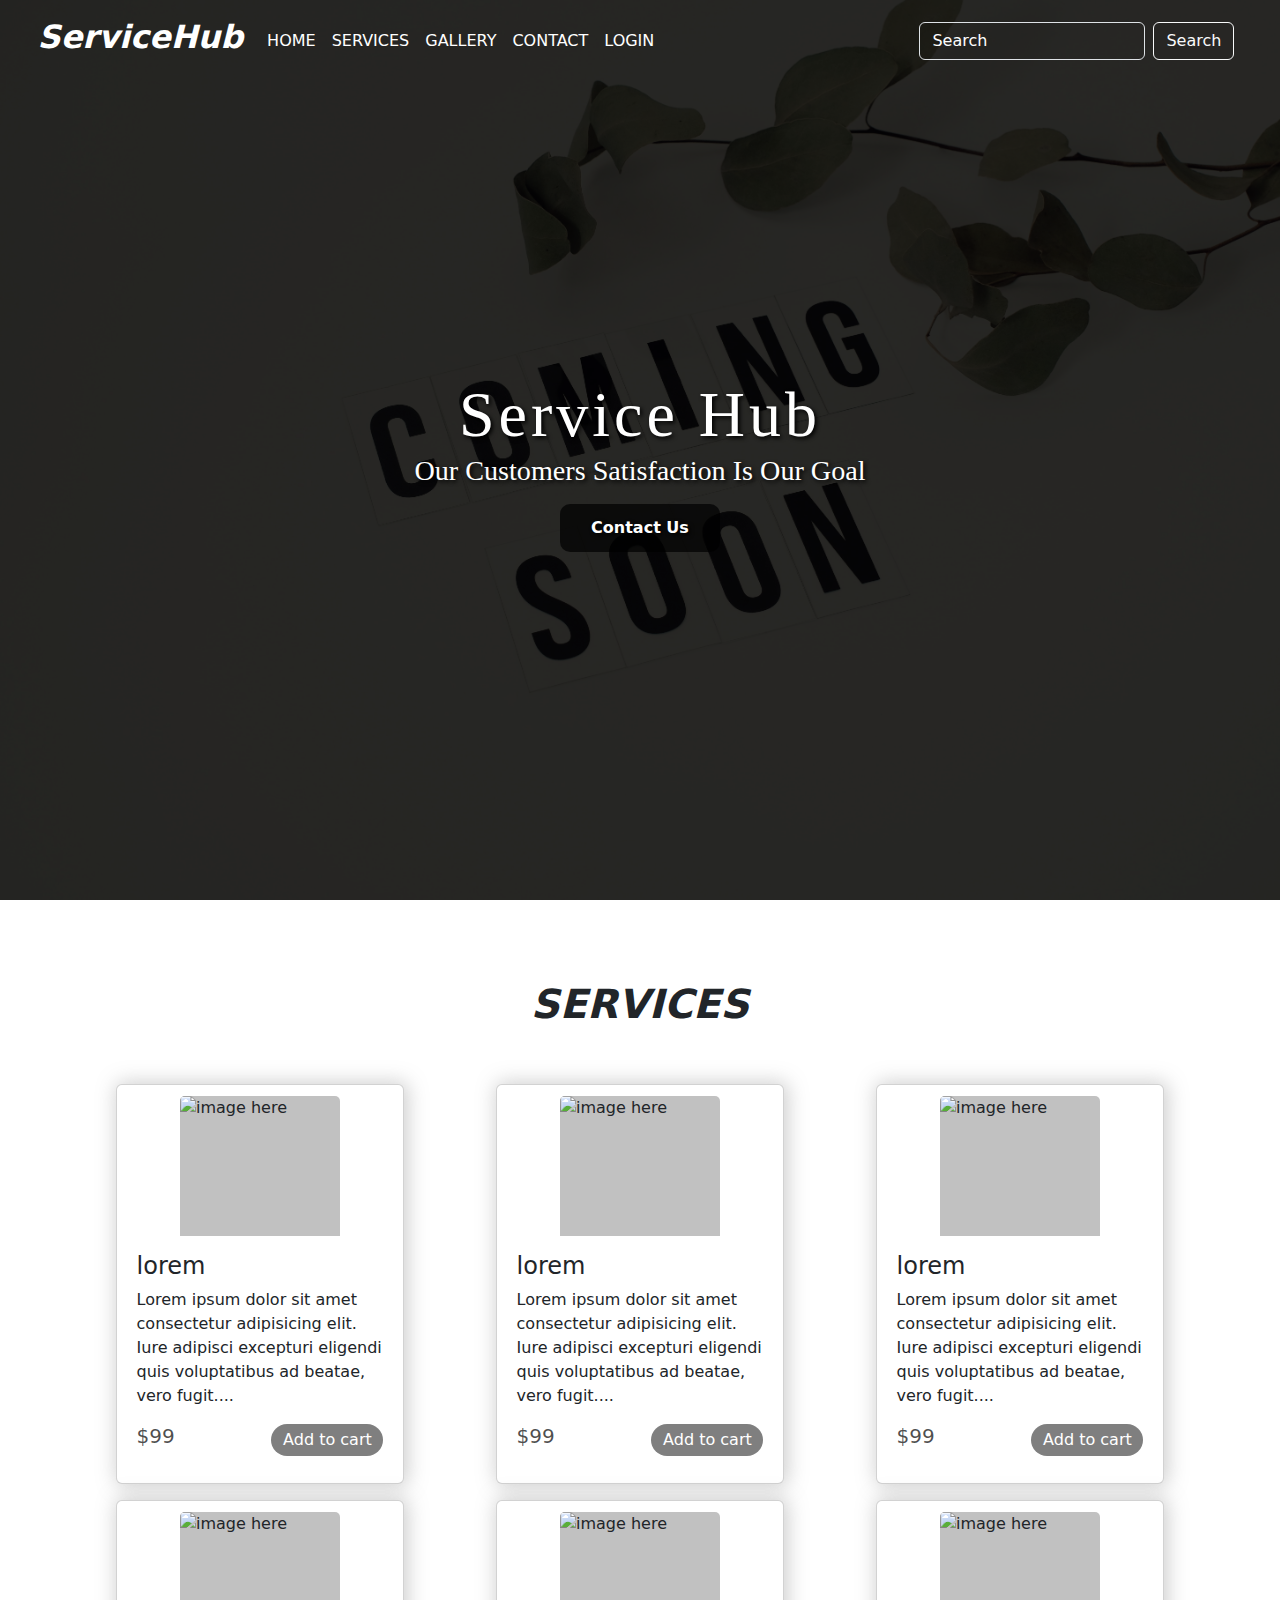
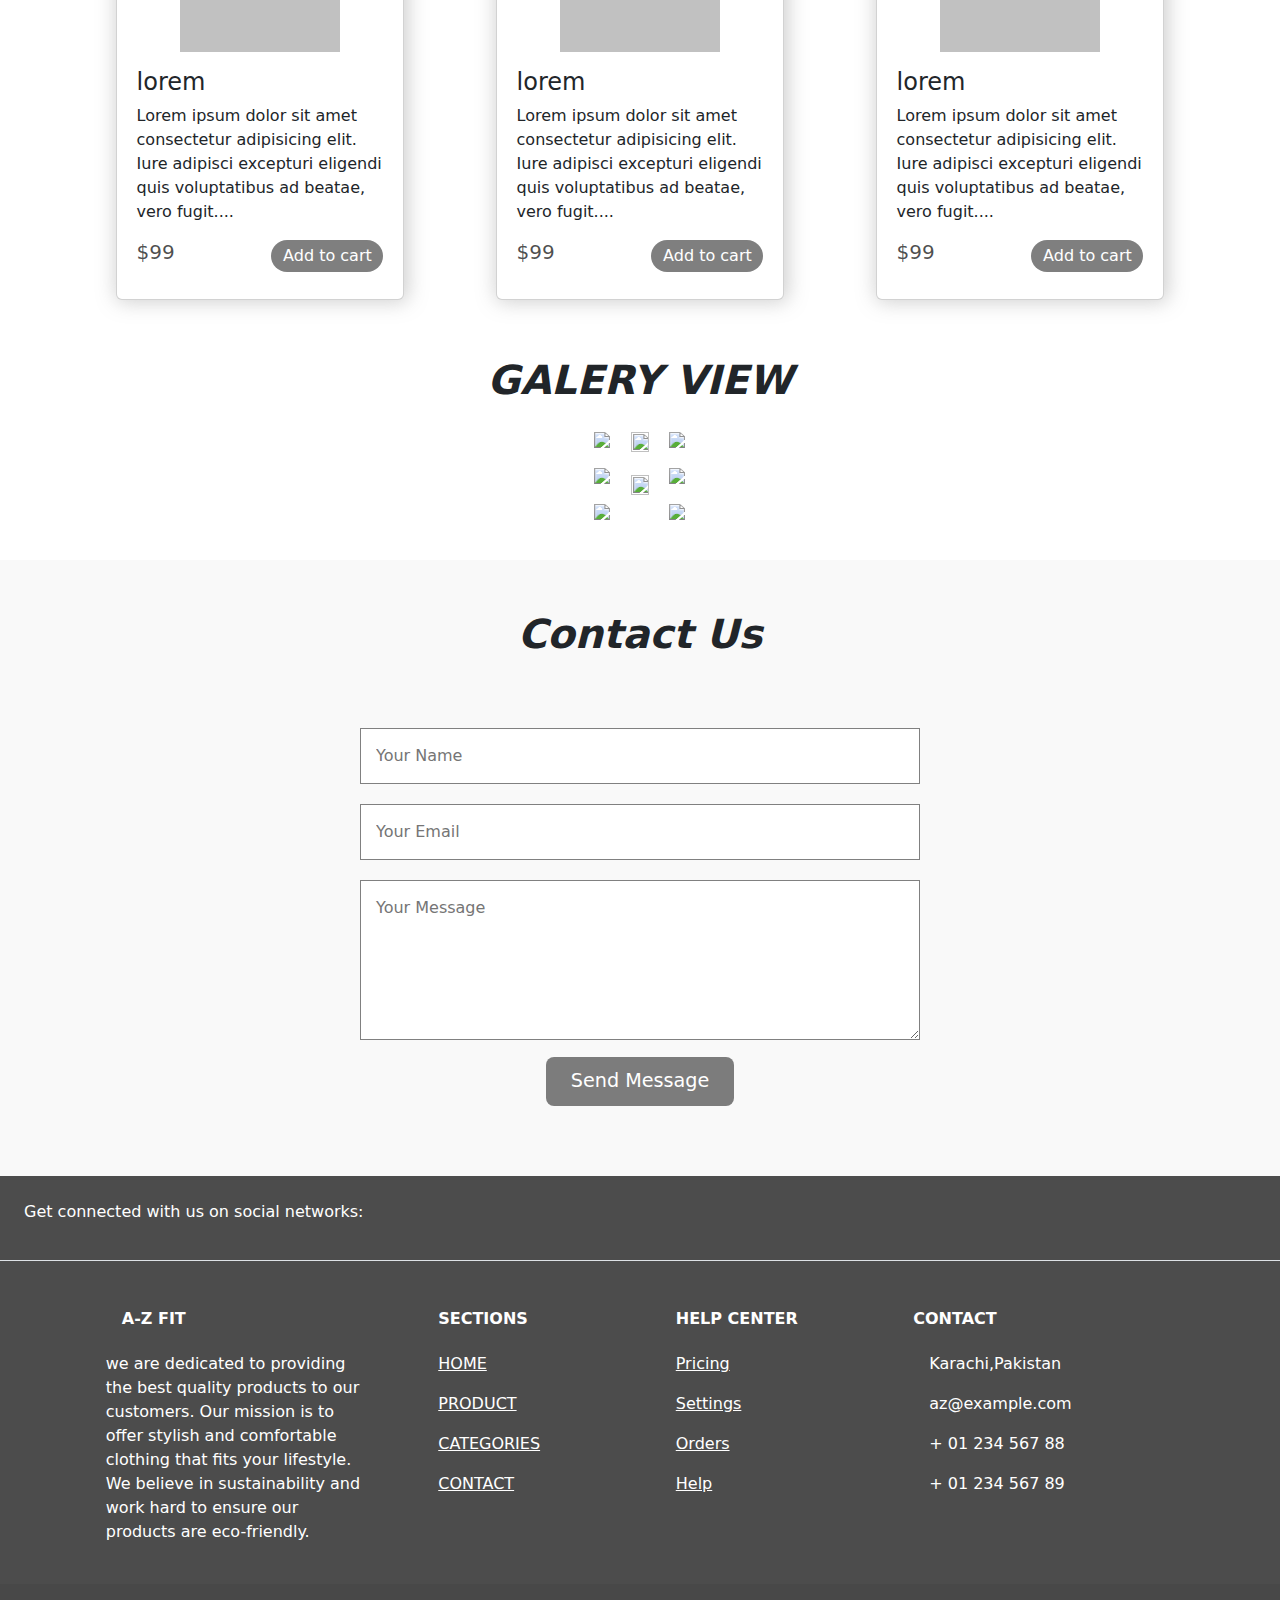
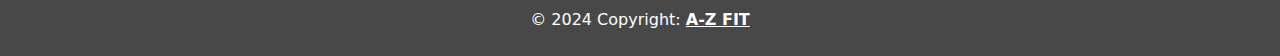
==== commit 171df189: "li" ====
--- a/index.html
+++ b/index.html
@@ -48,7 +48,7 @@
                 <a class="nav-link" href="#product">SERVICES</a>
               </li>
               <li class="nav-item">
-                <a class="nav-link" href="#Categories"> ABOUT </a>
+                <a class="nav-link" href="#gallery"> GALLERY </a>
               </li>
               <li class="nav-item">
                 <a class="nav-link" href="#contact"> CONTACT </a>
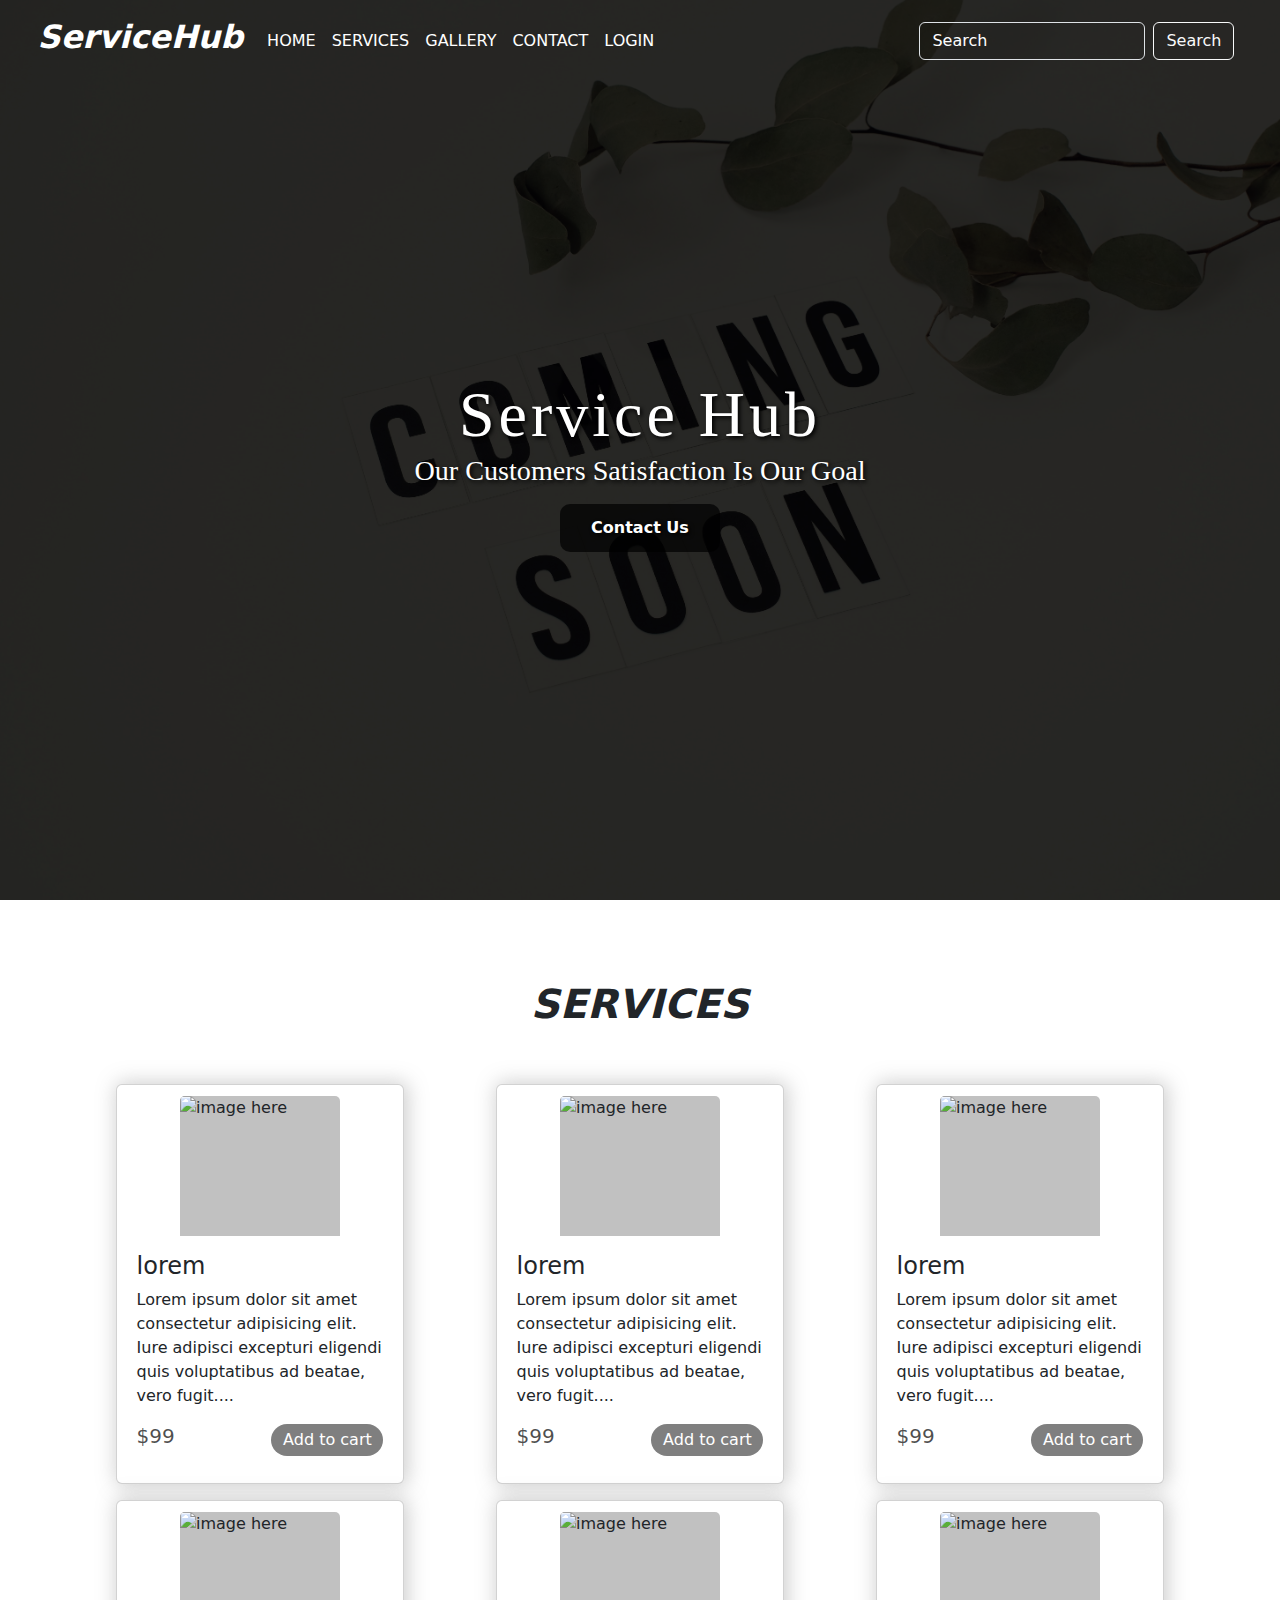
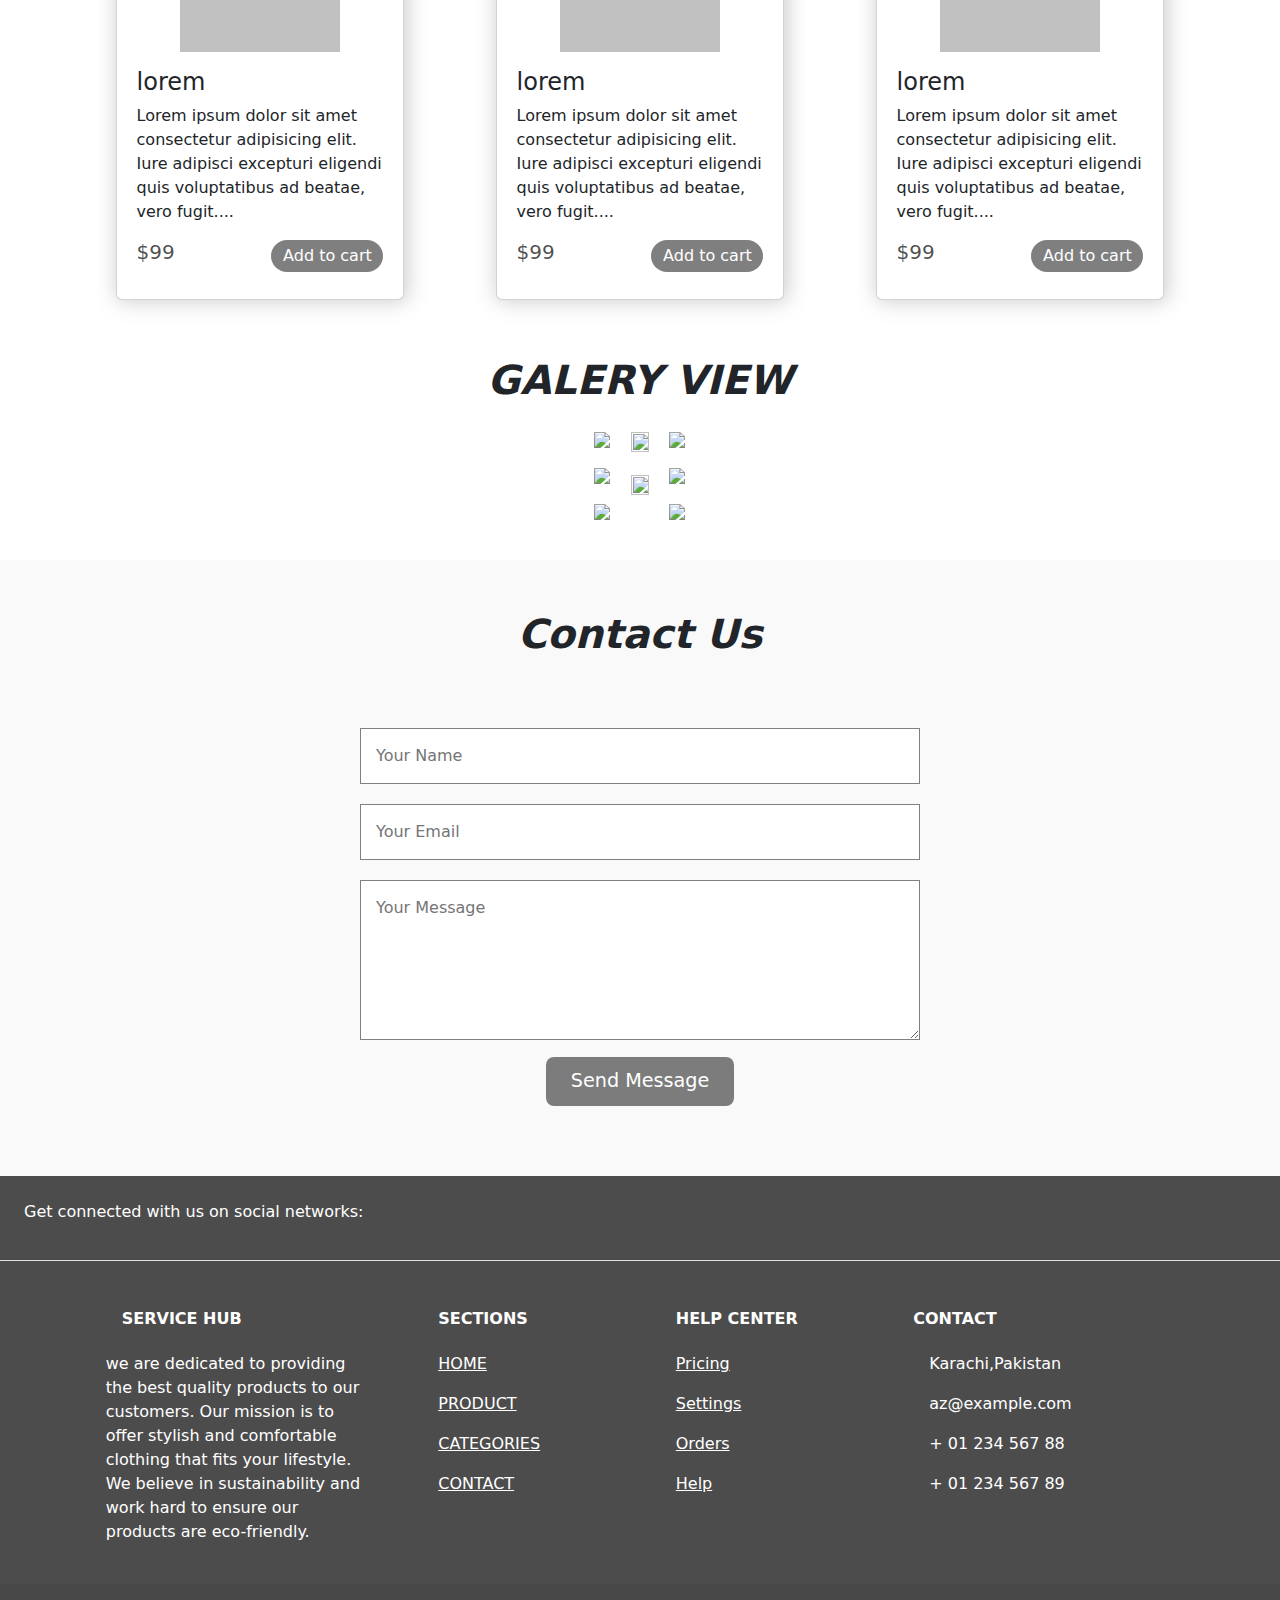
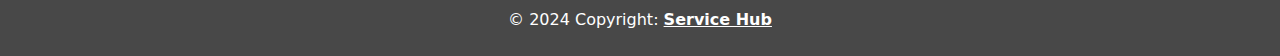
==== commit d806c441: "name change" ====
--- a/index.html
+++ b/index.html
@@ -268,7 +268,7 @@
         <div class="row mt-3">
           <div class="col-md-3 col-lg-4 col-xl-3 mx-auto mb-4">
             <h6 class="text-uppercase fw-bold mb-4">
-              <i class="fas fa-gem me-3"></i>A-Z FIT
+              <i class="fas fa-gem me-3"></i>Service Hub
             </h6>
             <p>
               we are dedicated to providing the best quality products to our
@@ -329,7 +329,7 @@
       style="background-color: rgba(0, 0, 0, 0.05)"
     >
       © 2024 Copyright:
-      <a class="text-reset fw-bold" href="#!">A-Z FIT</a>
+      <a class="text-reset fw-bold" href="#!">Service Hub</a>
     </div>
   </footer>
 
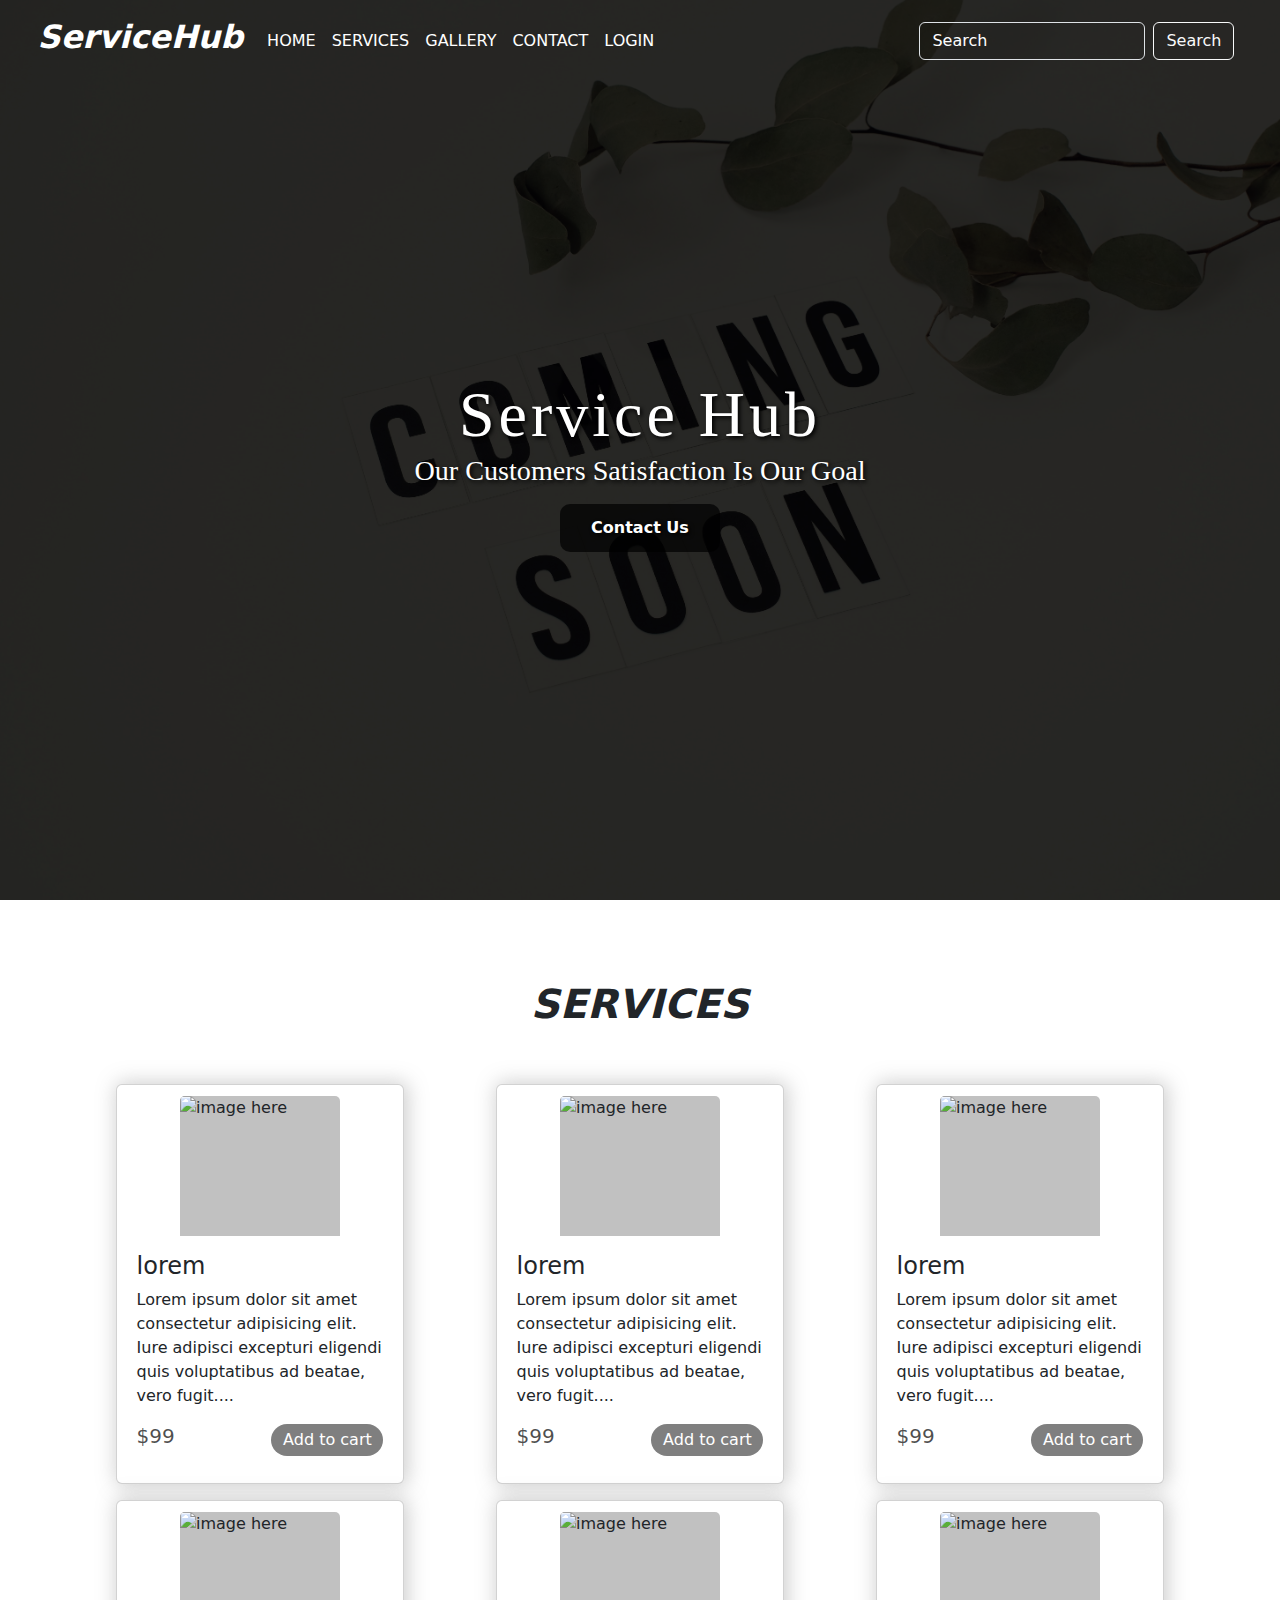
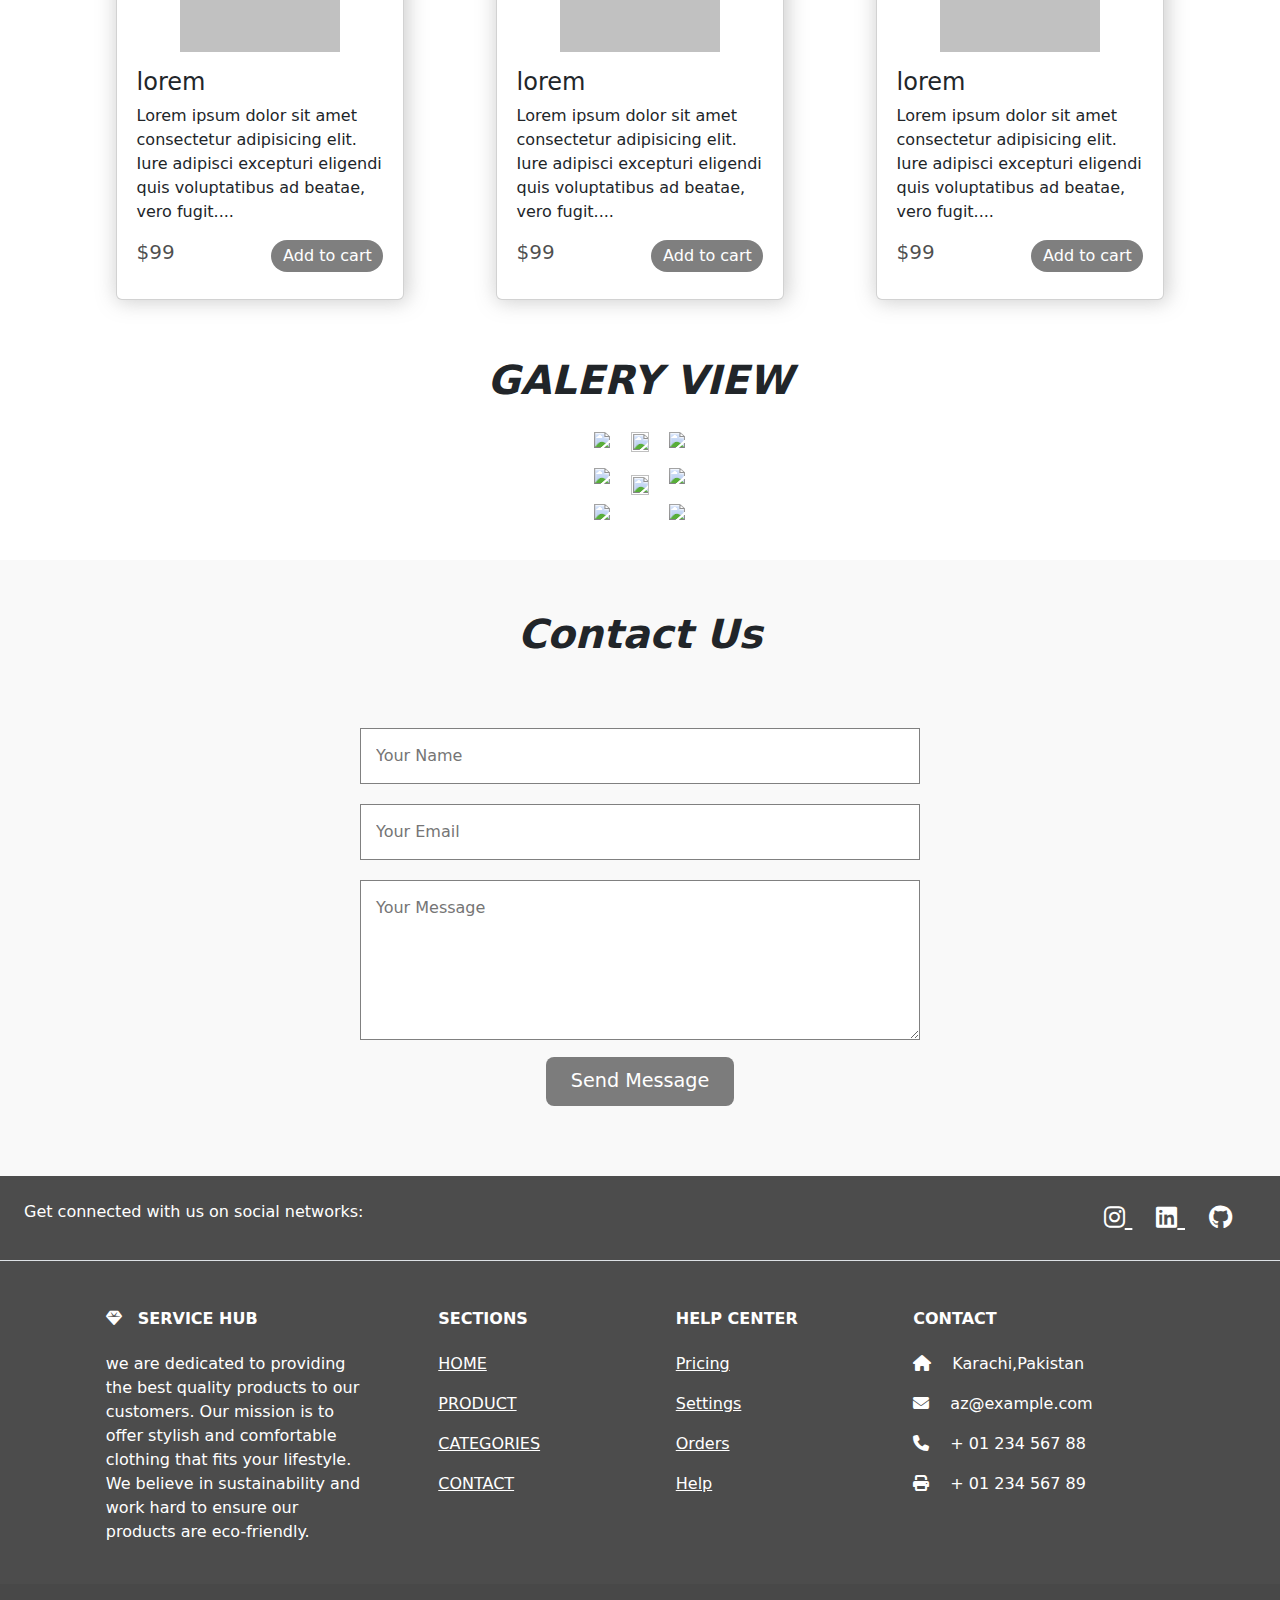
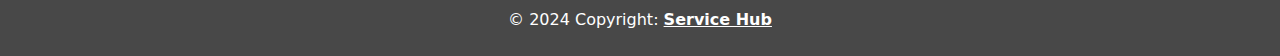
==== commit 9cdb8a41: "font awesome" ====
--- a/index.html
+++ b/index.html
@@ -9,6 +9,8 @@
     <link href="https://cdn.jsdelivr.net/npm/bootstrap@5.3.3/dist/css/bootstrap.min.css" rel="stylesheet" integrity="sha384-QWTKZyjpPEjISv5WaRU9OFeRpok6YctnYmDr5pNlyT2bRjXh0JMhjY6hW+ALEwIH" crossorigin="anonymous">
     
     <script src="https://cdn.jsdelivr.net/npm/bootstrap@5.3.3/dist/js/bootstrap.bundle.min.js" integrity="sha384-YvpcrYf0tY3lHB60NNkmXc5s9fDVZLESaAA55NDzOxhy9GkcIdslK1eN7N6jIeHz" crossorigin="anonymous"></script>
+
+    <link rel="stylesheet" href="https://cdnjs.cloudflare.com/ajax/libs/font-awesome/6.5.2/css/all.min.css">
 </head>
 <body>
      <!-- hero-section  -->
